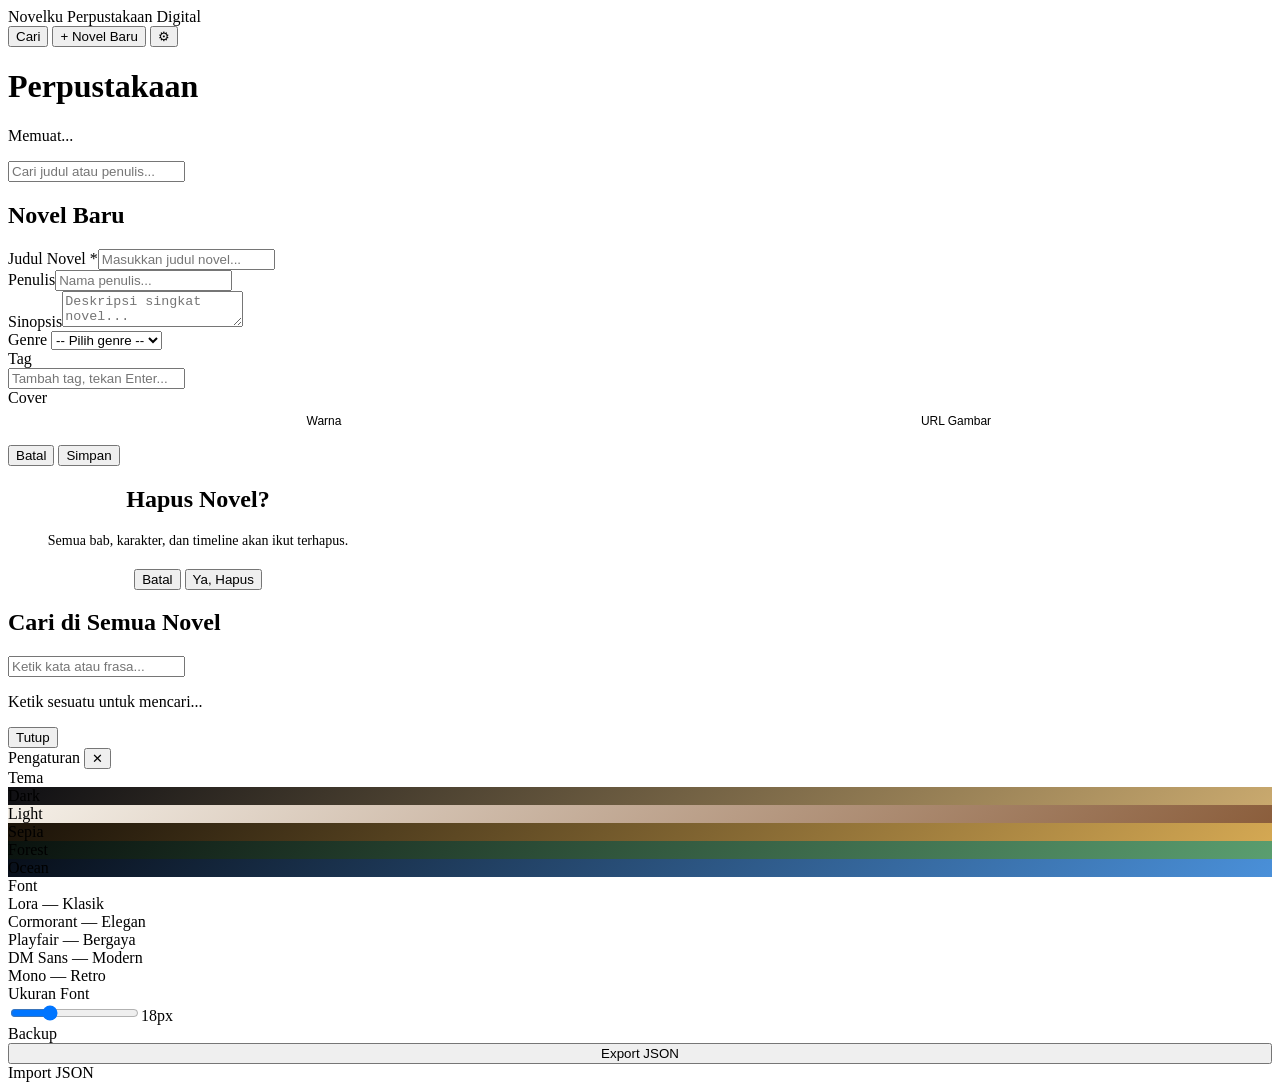
==== chapters.html @ 3c7bd4bf "Add files via upload" ====
<!DOCTYPE html>
<html lang="id">
<head>
  <meta charset="UTF-8"/>
  <meta name="viewport" content="width=device-width,initial-scale=1.0"/>
  <title>Bab — Novelku</title>
  <link rel="stylesheet" href="css/style.css"/>
</head>
<body>
<div class="app-shell">
  <nav class="nav">
    <div class="nav-brand">Novelku</div>
    <div class="nav-actions">
      <button class="btn btn-ghost" id="btn-search-novel">Cari</button>
      <button class="btn btn-primary" id="btn-add-chapter">+ Bab Baru</button>
      <button class="btn-icon" id="btn-settings">&#9881;</button>
    </div>
  </nav>
  <main class="main">
    <a href="index.html" class="back-link fade-in">&larr; Perpustakaan</a>
    <div class="novel-header fade-in" id="novel-header"></div>

    <!-- TABS -->
    <div class="tab-nav fade-in">
      <button class="tab-btn active" data-tab="chapters">Bab</button>
      <button class="tab-btn" data-tab="characters">Karakter</button>
      <button class="tab-btn" data-tab="timeline">Timeline</button>
    </div>

    <!-- TAB: Chapters -->
    <div class="tab-panel active" id="tab-chapters">
      <div style="display:flex;align-items:center;justify-content:space-between;margin-bottom:16px">
        <h2 class="section-title" style="margin-bottom:0">Daftar Bab</h2>
        <div style="display:flex;gap:8px;align-items:center">
          <select id="status-filter" style="padding:6px 10px;font-size:12px">
            <option value="">Semua Status</option>
            <option value="draft">Draft</option>
            <option value="revisi">Revisi</option>
            <option value="final">Final</option>
          </select>
        </div>
      </div>
      <div class="chapter-list" id="chapter-list"></div>
    </div>

    <!-- TAB: Characters -->
    <div class="tab-panel" id="tab-characters">
      <div style="display:flex;align-items:center;justify-content:space-between;margin-bottom:20px">
        <h2 class="section-title" style="margin-bottom:0">Papan Karakter</h2>
        <button class="btn btn-primary" id="btn-add-character">+ Karakter</button>
      </div>
      <div class="character-grid" id="character-grid"></div>
    </div>

    <!-- TAB: Timeline -->
    <div class="tab-panel" id="tab-timeline">
      <div style="display:flex;align-items:center;justify-content:space-between;margin-bottom:20px">
        <h2 class="section-title" style="margin-bottom:0">Timeline Cerita</h2>
        <button class="btn btn-primary" id="btn-add-event">+ Kejadian</button>
      </div>
      <div class="timeline-wrap" id="timeline-list"></div>
    </div>
  </main>
</div>

<!-- MODAL: Chapter -->
<div class="modal-overlay" id="modal-chapter">
  <div class="modal">
    <h2 class="modal-title" id="modal-chapter-title">Bab Baru</h2>
    <input type="hidden" id="chapter-id"/>
    <div class="form-group"><label>Judul Bab *</label><input type="text" id="chapter-title-input" placeholder="Judul bab..."/></div>
    <div class="form-group"><label>Nomor Urutan</label><input type="number" id="chapter-order" min="1"/></div>
    <div class="form-group">
      <label>Status</label>
      <select id="chapter-status">
        <option value="draft">Draft</option>
        <option value="revisi">Revisi</option>
        <option value="final">Final</option>
      </select>
    </div>
    <div class="modal-footer">
      <button class="btn btn-ghost" id="btn-cancel-chapter">Batal</button>
      <button class="btn btn-primary" id="btn-open-editor">Tulis Sekarang</button>
      <button class="btn btn-primary" id="btn-save-chapter-only">Simpan</button>
    </div>
  </div>
</div>

<!-- MODAL: Delete Chapter -->
<div class="modal-overlay" id="modal-delete-chapter">
  <div class="modal" style="max-width:380px;text-align:center">
    <h2 class="modal-title" style="justify-content:center">Hapus Bab?</h2>
    <p style="color:var(--muted);font-size:14px;margin-bottom:20px">Isi dan semua versi draft bab ini akan ikut terhapus.</p>
    <div class="modal-footer" style="justify-content:center">
      <button class="btn btn-ghost" id="btn-cancel-del-ch">Batal</button>
      <button class="btn btn-danger" id="btn-confirm-del-ch">Ya, Hapus</button>
    </div>
  </div>
</div>

<!-- MODAL: Character -->
<div class="modal-overlay" id="modal-character">
  <div class="modal">
    <h2 class="modal-title" id="modal-char-title">Karakter Baru</h2>
    <input type="hidden" id="char-id"/>
    <div class="form-group"><label>Nama *</label><input type="text" id="char-name" placeholder="Nama karakter..."/></div>
    <div class="form-group">
      <label>Peran</label>
      <select id="char-role">
        <option value="protagonis">Protagonis</option>
        <option value="antagonis">Antagonis</option>
        <option value="pendukung">Pendukung</option>
        <option value="figuran">Figuran</option>
      </select>
    </div>
    <div class="form-group"><label>Usia</label><input type="text" id="char-age" placeholder="mis. 17 tahun"/></div>
    <div class="form-group"><label>Deskripsi Fisik</label><textarea id="char-physical" placeholder="Penampilan, ciri khas..."></textarea></div>
    <div class="form-group"><label>Kepribadian</label><textarea id="char-personality" placeholder="Sifat, karakter..."></textarea></div>
    <div class="form-group"><label>Latar Belakang</label><textarea id="char-background" placeholder="Backstory, motivasi..."></textarea></div>
    <div class="form-group"><label>Catatan</label><textarea id="char-notes" placeholder="Catatan tambahan..."></textarea></div>
    <div class="form-group">
      <label>Warna Avatar</label>
      <div style="display:flex;gap:8px;flex-wrap:wrap" id="char-color-picker"></div>
      <input type="hidden" id="char-color" value="#1a0f2e"/>
    </div>
    <div class="modal-footer">
      <button class="btn btn-ghost" id="btn-cancel-char">Batal</button>
      <button class="btn btn-primary" id="btn-save-char">Simpan</button>
    </div>
  </div>
</div>

<!-- MODAL: Character Detail -->
<div class="modal-overlay" id="modal-char-detail">
  <div class="modal" style="max-width:500px">
    <div id="char-detail-content"></div>
    <div class="modal-footer">
      <button class="btn btn-ghost" id="btn-close-char-detail">Tutup</button>
      <button class="btn btn-primary" id="btn-edit-char-from-detail">Edit</button>
    </div>
  </div>
</div>

<!-- MODAL: Timeline Event -->
<div class="modal-overlay" id="modal-event">
  <div class="modal">
    <h2 class="modal-title" id="modal-event-title">Kejadian Baru</h2>
    <input type="hidden" id="event-id"/>
    <div class="form-group"><label>Judul Kejadian *</label><input type="text" id="event-title" placeholder="Apa yang terjadi?"/></div>
    <div class="form-group"><label>Waktu / Periode</label><input type="text" id="event-date" placeholder="mis. Hari ke-1, Musim Gugur Tahun 5..."/></div>
    <div class="form-group"><label>Deskripsi</label><textarea id="event-desc" placeholder="Detail kejadian..."></textarea></div>
    <div class="form-group"><label>Karakter yang Terlibat</label><input type="text" id="event-chars" placeholder="Nama karakter, pisah dengan koma..."/></div>
    <div class="form-group">
      <label>Tipe</label>
      <select id="event-type">
        <option value="plot">Plot Utama</option>
        <option value="karakter">Perkembangan Karakter</option>
        <option value="latar">Latar / Worldbuilding</option>
        <option value="konflik">Konflik</option>
        <option value="resolusi">Resolusi</option>
      </select>
    </div>
    <div class="modal-footer">
      <button class="btn btn-ghost" id="btn-cancel-event">Batal</button>
      <button class="btn btn-primary" id="btn-save-event">Simpan</button>
    </div>
  </div>
</div>

<!-- MODAL: Search in novel -->
<div class="modal-overlay search-modal" id="modal-search">
  <div class="modal" style="max-width:580px">
    <h2 class="modal-title" id="search-novel-title">Cari dalam Novel</h2>
    <div class="search-input-wrap"><input type="text" id="novel-search-input" placeholder="Ketik kata atau frasa..."/></div>
    <div id="novel-search-results"><p class="search-empty">Ketik sesuatu untuk mencari...</p></div>
    <div class="modal-footer"><button class="btn btn-ghost" id="btn-close-search">Tutup</button></div>
  </div>
</div>

<!-- SETTINGS -->
<div class="settings-panel" id="settings-panel">
  <div class="settings-title">Pengaturan <button class="btn-icon" id="btn-close-settings">&#10005;</button></div>
  <div class="setting-group"><span class="setting-label">Tema</span>
    <div class="theme-options">
      <div class="theme-swatch active" data-theme="dark"   style="background:linear-gradient(135deg,#0f0f13,#c9a96e)"><span>Dark</span></div>
      <div class="theme-swatch" data-theme="light"  style="background:linear-gradient(135deg,#f5f0e8,#8b5e3c)"><span>Light</span></div>
      <div class="theme-swatch" data-theme="sepia"  style="background:linear-gradient(135deg,#1a1208,#d4a853)"><span>Sepia</span></div>
      <div class="theme-swatch" data-theme="forest" style="background:linear-gradient(135deg,#0a120e,#5a9e6f)"><span>Forest</span></div>
      <div class="theme-swatch" data-theme="ocean"  style="background:linear-gradient(135deg,#080f1a,#4a90d9)"><span>Ocean</span></div>
    </div>
  </div>
  <div class="setting-group"><span class="setting-label">Font</span>
    <div class="font-options">
      <div class="font-opt active" data-font="serif">Lora — Klasik</div>
      <div class="font-opt" data-font="elegant">Cormorant — Elegan</div>
      <div class="font-opt" data-font="classic">Playfair — Bergaya</div>
      <div class="font-opt" data-font="sans">DM Sans — Modern</div>
      <div class="font-opt" data-font="mono">Mono — Retro</div>
    </div>
  </div>
  <div class="setting-group"><span class="setting-label">Ukuran Font</span>
    <div class="size-control"><input type="range" id="font-size-range" min="14" max="28" value="18"/><span class="size-val" id="font-size-val">18px</span></div>
  </div>
  <div class="setting-group"><span class="setting-label">Backup</span>
    <div class="backup-actions">
      <button class="btn btn-ghost" id="btn-export" style="width:100%;justify-content:center">Export JSON</button>
      <label class="btn btn-ghost" style="width:100%;justify-content:center;cursor:pointer">Import JSON<input type="file" id="btn-import" accept=".json" style="display:none"/></label>
    </div>
  </div>
</div>
<div class="toast-container" id="toast-container"></div>
<script src="js/app.js"></script>
<script>
const params=new URLSearchParams(location.search), NOVEL_ID=params.get('id');
if(!NOVEL_ID) location.href='index.html';
let novel=DB.getNovel(NOVEL_ID);
if(!novel) location.href='index.html';

const COVER_COLORS=['#1a0f2e','#0f1a1a','#1a0f0f','#0f1a0f','#1a150f','#0f0f1a','#1a1a0f','#0a1020','#1a0a10','#101a0a'];
const CHAR_COLORS=['#2a1a3e','#1a2a1a','#2a1a1a','#1a1a2a','#2a2210','#102a20','#201028','#281010'];
const EVENT_TYPE_COLOR={plot:'#c9a96e',karakter:'#4a90d9',latar:'#5a9e6f',konflik:'#e05555',resolusi:'#9b6fd4'};

let deleteChapterId=null, editChapterId=null, editCharId=null, deleteCharId=null, editEventId=null, deleteEventId=null, selectedCharColor='#2a1a3e', viewingCharId=null;

// --- Render ---
function render(){
  novel=DB.getNovel(NOVEL_ID);
  document.title=novel.title+' \u2014 Novelku';
  renderHeader(); renderChapters(); renderCharacters(); renderTimeline();
}

function buildCoverLg(n){
  const color=n.color||COVER_COLORS[parseInt(n.id,36)%COVER_COLORS.length];
  if(n.coverUrl){
    return '<div class="novel-cover-lg" style="background:'+color+';position:relative;overflow:hidden">'+
      '<img src="'+n.coverUrl+'" alt="Cover" style="position:absolute;inset:0;width:100%;height:100%;object-fit:cover;display:block" onerror="this.style.display=\'none\'"/>'+
      '</div>';
  }
  return '<div class="novel-cover-lg" style="background:'+color+'"><span class="cover-initial" style="font-size:48px">'+n.title.charAt(0).toUpperCase()+'</span></div>';
}

function renderHeader(){
  const chs=novel.chapters||[], words=totalWords(novel);
  document.getElementById('novel-header').innerHTML=
    buildCoverLg(novel)+
    '<div class="novel-info">'+
      '<h1 class="novel-title-lg">'+novel.title+'</h1>'+
      (novel.author?'<div style="color:var(--muted);font-size:14px">oleh '+novel.author+'</div>':'')+
      (novel.desc?'<p class="novel-desc">'+novel.desc+'</p>':'')+
      '<div class="stats-row">'+
        '<div class="stat"><div class="stat-val">'+chs.length+'</div><div class="stat-lbl">Bab</div></div>'+
        '<div class="stat"><div class="stat-val">'+words.toLocaleString('id-ID')+'</div><div class="stat-lbl">Kata</div></div>'+
        '<div class="stat"><div class="stat-val">'+Math.ceil(words/200)+'</div><div class="stat-lbl">Menit Baca</div></div>'+
        '<div class="stat"><div class="stat-val">'+(novel.characters||[]).length+'</div><div class="stat-lbl">Karakter</div></div>'+
      '</div>'+
      (novel.genre?'<div class="tags-row"><span class="genre-badge">'+novel.genre+'</span>'+(novel.tags||[]).map(t=>'<span class="genre-badge" style="background:rgba(255,255,255,0.05);color:var(--muted)">'+t+'</span>').join('')+'</div>':'')+
    '</div>';
}

function renderChapters(){
  const statusFilter=document.getElementById('status-filter').value;
  let chapters=[...(novel.chapters||[])].sort((a,b)=>(a.order||0)-(b.order||0));
  if(statusFilter) chapters=chapters.filter(c=>(c.status||'draft')===statusFilter);
  const el=document.getElementById('chapter-list');
  if(!chapters.length){el.innerHTML='<div class="empty-state" style="padding:48px 20px"><h3>Belum ada bab</h3><p style="margin-top:8px">'+(statusFilter?'Tidak ada bab dengan status ini.':'Mulai tulis bab pertamamu!')+'</p></div>';return;}
  el.innerHTML=chapters.map((ch,i)=>
    '<div class="chapter-item" data-id="'+ch.id+'">'+
      '<div class="chapter-num">'+(ch.order||i+1)+'</div>'+
      '<div class="chapter-info">'+
        '<div class="chapter-title-text">'+ch.title+'</div>'+
        '<div class="chapter-meta">'+statusBadge(ch.status||'draft')+'<span>'+wordCount(ch.content||'')+' kata</span>'+(ch.updatedAt?'<span>\u00b7 '+formatDate(ch.updatedAt)+'</span>':'')+(ch.drafts&&ch.drafts.length?'<span style="color:var(--accent)">\u00b7 '+ch.drafts.length+' versi</span>':'')+'</div>'+
      '</div>'+
      '<div class="chapter-actions">'+
        '<button class="btn-icon" onclick="event.stopPropagation();openEditChapter(\''+ch.id+'\')">Edit</button>'+
        '<button class="btn-icon btn-icon-danger" onclick="event.stopPropagation();openDelChapter(\''+ch.id+'\')">Hapus</button>'+
      '</div>'+
      '<button class="btn btn-ghost" style="font-size:12px;padding:6px 12px;flex-shrink:0" onclick="event.stopPropagation();location.href=\'reader.html?novelId='+NOVEL_ID+'&chapterId='+ch.id+'\'">Baca</button>'+
    '</div>'
  ).join('');
  document.querySelectorAll('.chapter-item').forEach(el=>{
    el.addEventListener('click',()=>location.href='editor.html?novelId='+NOVEL_ID+'&chapterId='+el.dataset.id);
  });
}

function renderCharacters(){
  const chars=novel.characters||[];
  const el=document.getElementById('character-grid');
  if(!chars.length){el.innerHTML='<div class="empty-state" style="padding:48px 20px;grid-column:1/-1"><h3>Belum ada karakter</h3><p style="margin-top:8px">Tambahkan karakter untuk melacak profil mereka.</p></div>';return;}
  el.innerHTML=chars.map(c=>{
    const color=c.color||CHAR_COLORS[0];
    const roleLabel={protagonis:'Protagonis',antagonis:'Antagonis',pendukung:'Pendukung',figuran:'Figuran'}[c.role]||c.role||'Karakter';
    return '<div class="character-card" onclick="viewCharacter(\''+c.id+'\')">'+
      '<div style="display:flex;align-items:center;gap:12px">'+
        '<div class="character-avatar" style="background:'+color+'">'+c.name.charAt(0).toUpperCase()+'</div>'+
        '<div><div class="character-name">'+c.name+'</div><div class="character-role">'+roleLabel+'</div></div>'+
      '</div>'+
      (c.personality?'<div class="character-desc">'+c.personality.slice(0,80)+(c.personality.length>80?'...':'')+'</div>':'')+
      '<div class="character-actions">'+
        '<button class="btn-icon" onclick="event.stopPropagation();openEditChar(\''+c.id+'\')">Edit</button>'+
        '<button class="btn-icon btn-icon-danger" onclick="event.stopPropagation();confirmDeleteChar(\''+c.id+'\')">Hapus</button>'+
      '</div>'+
    '</div>';
  }).join('');
}

function renderTimeline(){
  const events=[...(novel.events||[])];
  const el=document.getElementById('timeline-list');
  if(!events.length){el.innerHTML='<div class="empty-state" style="padding:48px 20px"><h3>Timeline kosong</h3><p style="margin-top:8px">Tambahkan kejadian untuk membangun kronologi cerita.</p></div>';return;}
  el.innerHTML=events.map(ev=>{
    const dot=EVENT_TYPE_COLOR[ev.type]||'var(--accent)';
    return '<div class="timeline-event">'+
      '<div class="timeline-event-body" style="border-left:3px solid '+dot+'">'+
        (ev.date?'<div class="timeline-event-date">'+ev.date+'</div>':'')+
        '<div class="timeline-event-title">'+ev.title+'</div>'+
        (ev.desc?'<div class="timeline-event-desc">'+ev.desc+'</div>':'')+
        (ev.chars?'<div style="margin-top:8px;font-size:12px;color:var(--muted)">Karakter: '+ev.chars+'</div>':'')+
        '<div class="timeline-event-actions">'+
          '<button class="btn btn-ghost" style="font-size:11px;padding:4px 10px" onclick="openEditEvent(\''+ev.id+'\')">Edit</button>'+
          '<button class="btn btn-danger" style="font-size:11px;padding:4px 10px" onclick="confirmDeleteEvent(\''+ev.id+'\')">Hapus</button>'+
        '</div>'+
      '</div>'+
    '</div>';
  }).join('');
}

// --- Tab switching ---
document.querySelectorAll('.tab-btn').forEach(btn=>{
  btn.onclick=()=>{
    document.querySelectorAll('.tab-btn').forEach(b=>b.classList.remove('active'));
    document.querySelectorAll('.tab-panel').forEach(p=>p.classList.remove('active'));
    btn.classList.add('active');
    document.getElementById('tab-'+btn.dataset.tab).classList.add('active');
  };
});

// --- Chapter CRUD ---
function openNewChapter(){editChapterId=null;document.getElementById('modal-chapter-title').textContent='Bab Baru';document.getElementById('chapter-id').value='';document.getElementById('chapter-title-input').value='';document.getElementById('chapter-order').value=(novel.chapters||[]).length+1;document.getElementById('chapter-status').value='draft';document.getElementById('modal-chapter').classList.add('open');setTimeout(()=>document.getElementById('chapter-title-input').focus(),100);}
function openEditChapter(id){const ch=(novel.chapters||[]).find(c=>c.id===id);if(!ch)return;editChapterId=id;document.getElementById('modal-chapter-title').textContent='Edit Bab';document.getElementById('chapter-id').value=ch.id;document.getElementById('chapter-title-input').value=ch.title;document.getElementById('chapter-order').value=ch.order||1;document.getElementById('chapter-status').value=ch.status||'draft';document.getElementById('modal-chapter').classList.add('open');}
function closeChapterModal(){document.getElementById('modal-chapter').classList.remove('open');}
function saveChapterMeta(andEditor){
  const title=document.getElementById('chapter-title-input').value.trim();
  if(!title){toast('Judul bab tidak boleh kosong','error');return;}
  const order=parseInt(document.getElementById('chapter-order').value)||1;
  const status=document.getElementById('chapter-status').value||'draft';
  const ex=editChapterId?(novel.chapters||[]).find(c=>c.id===editChapterId):null;
  const ch={id:editChapterId||genId(),title,order,status,content:ex?ex.content:'',drafts:ex?ex.drafts:[],createdAt:ex?ex.createdAt:Date.now(),updatedAt:Date.now()};
  DB.saveChapter(NOVEL_ID,ch); closeChapterModal();
  if(andEditor) location.href='editor.html?novelId='+NOVEL_ID+'&chapterId='+ch.id;
  else{render();toast(editChapterId?'Bab diperbarui!':'Bab dibuat!','success');}
}
function openDelChapter(id){deleteChapterId=id;document.getElementById('modal-delete-chapter').classList.add('open');}
function closeDelChapter(){deleteChapterId=null;document.getElementById('modal-delete-chapter').classList.remove('open');}
function confirmDelChapter(){if(!deleteChapterId)return;DB.deleteChapter(NOVEL_ID,deleteChapterId);closeDelChapter();render();toast('Bab dihapus','success');}

// --- Character CRUD ---
function openNewChar(){editCharId=null;selectedCharColor='#2a1a3e';document.getElementById('modal-char-title').textContent='Karakter Baru';['char-id','char-name','char-age','char-physical','char-personality','char-background','char-notes'].forEach(id=>document.getElementById(id).value='');document.getElementById('char-role').value='protagonis';renderCharColorPicker();document.getElementById('modal-character').classList.add('open');setTimeout(()=>document.getElementById('char-name').focus(),100);}
function openEditChar(id){const c=(novel.characters||[]).find(x=>x.id===id);if(!c)return;editCharId=id;selectedCharColor=c.color||'#2a1a3e';document.getElementById('modal-char-title').textContent='Edit Karakter';document.getElementById('char-id').value=c.id;document.getElementById('char-name').value=c.name||'';document.getElementById('char-age').value=c.age||'';document.getElementById('char-role').value=c.role||'protagonis';document.getElementById('char-physical').value=c.physical||'';document.getElementById('char-personality').value=c.personality||'';document.getElementById('char-background').value=c.background||'';document.getElementById('char-notes').value=c.notes||'';renderCharColorPicker();document.getElementById('modal-character').classList.add('open');}
function closeCharModal(){document.getElementById('modal-character').classList.remove('open');}
function saveChar(){
  const name=document.getElementById('char-name').value.trim();
  if(!name){toast('Nama tidak boleh kosong','error');return;}
  DB.saveCharacter(NOVEL_ID,{id:editCharId||genId(),name,age:document.getElementById('char-age').value.trim(),role:document.getElementById('char-role').value,physical:document.getElementById('char-physical').value.trim(),personality:document.getElementById('char-personality').value.trim(),background:document.getElementById('char-background').value.trim(),notes:document.getElementById('char-notes').value.trim(),color:selectedCharColor,createdAt:Date.now()});
  closeCharModal(); render(); toast(editCharId?'Karakter diperbarui!':'Karakter ditambahkan!','success');
}
function confirmDeleteChar(id){if(confirm('Hapus karakter ini?')){DB.deleteCharacter(NOVEL_ID,id);render();toast('Karakter dihapus','success');}}
function renderCharColorPicker(){const el=document.getElementById('char-color-picker');el.innerHTML=CHAR_COLORS.map(c=>'<button onclick="selectCharColor(\''+c+'\')" style="width:28px;height:28px;border-radius:50%;background:'+c+';cursor:pointer;border:3px solid '+(selectedCharColor===c?'var(--accent)':'transparent')+';transition:border 0.15s"></button>').join('');document.getElementById('char-color').value=selectedCharColor;}
function selectCharColor(c){selectedCharColor=c;renderCharColorPicker();}
function viewCharacter(id){
  const c=(novel.characters||[]).find(x=>x.id===id);if(!c)return;viewingCharId=id;
  const roleLabel={protagonis:'Protagonis',antagonis:'Antagonis',pendukung:'Pendukung',figuran:'Figuran'}[c.role]||c.role;
  document.getElementById('char-detail-content').innerHTML=
    '<div style="display:flex;align-items:center;gap:16px;margin-bottom:20px">'+
      '<div class="character-avatar" style="background:'+(c.color||'#2a1a3e')+';width:64px;height:64px;font-size:28px">'+c.name.charAt(0).toUpperCase()+'</div>'+
      '<div><div class="novel-title-lg" style="font-size:26px">'+c.name+'</div><div class="character-role">'+roleLabel+(c.age?' &middot; '+c.age:'')+'</div></div>'+
    '</div>'+
    (c.physical?'<div style="margin-bottom:14px"><div class="setting-label" style="margin-bottom:4px">Deskripsi Fisik</div><div style="font-size:14px;color:var(--text);line-height:1.6">'+c.physical+'</div></div>':'')+
    (c.personality?'<div style="margin-bottom:14px"><div class="setting-label" style="margin-bottom:4px">Kepribadian</div><div style="font-size:14px;color:var(--text);line-height:1.6">'+c.personality+'</div></div>':'')+
    (c.background?'<div style="margin-bottom:14px"><div class="setting-label" style="margin-bottom:4px">Latar Belakang</div><div style="font-size:14px;color:var(--text);line-height:1.6">'+c.background+'</div></div>':'')+
    (c.notes?'<div style="margin-bottom:14px"><div class="setting-label" style="margin-bottom:4px">Catatan</div><div style="font-size:14px;color:var(--muted);line-height:1.6">'+c.notes+'</div></div>':'');
  document.getElementById('modal-char-detail').classList.add('open');
}

// --- Event CRUD ---
function openNewEvent(){editEventId=null;document.getElementById('modal-event-title').textContent='Kejadian Baru';['event-id','event-title','event-date','event-desc','event-chars'].forEach(id=>document.getElementById(id).value='');document.getElementById('event-type').value='plot';document.getElementById('modal-event').classList.add('open');setTimeout(()=>document.getElementById('event-title').focus(),100);}
function openEditEvent(id){const ev=(novel.events||[]).find(e=>e.id===id);if(!ev)return;editEventId=id;document.getElementById('modal-event-title').textContent='Edit Kejadian';document.getElementById('event-id').value=ev.id;document.getElementById('event-title').value=ev.title||'';document.getElementById('event-date').value=ev.date||'';document.getElementById('event-desc').value=ev.desc||'';document.getElementById('event-chars').value=ev.chars||'';document.getElementById('event-type').value=ev.type||'plot';document.getElementById('modal-event').classList.add('open');}
function closeEventModal(){document.getElementById('modal-event').classList.remove('open');}
function saveEvent(){
  const title=document.getElementById('event-title').value.trim();
  if(!title){toast('Judul kejadian tidak boleh kosong','error');return;}
  DB.saveEvent(NOVEL_ID,{id:editEventId||genId(),title,date:document.getElementById('event-date').value.trim(),desc:document.getElementById('event-desc').value.trim(),chars:document.getElementById('event-chars').value.trim(),type:document.getElementById('event-type').value,createdAt:Date.now()});
  closeEventModal(); render(); toast(editEventId?'Kejadian diperbarui!':'Kejadian ditambahkan!','success');
}
function confirmDeleteEvent(id){if(confirm('Hapus kejadian ini?')){DB.deleteEvent(NOVEL_ID,id);render();toast('Kejadian dihapus','success');}}

// --- Search in novel ---
function openSearch(){document.getElementById('modal-search').classList.add('open');document.getElementById('search-novel-title').textContent='Cari dalam '+novel.title;setTimeout(()=>document.getElementById('novel-search-input').focus(),100);}
document.getElementById('novel-search-input').oninput=function(){
  const q=this.value.trim(), container=document.getElementById('novel-search-results');
  if(!q){container.innerHTML='<p class="search-empty">Ketik sesuatu untuk mencari...</p>';return;}
  const results=searchInNovel(novel,q);
  if(!results.length){container.innerHTML='<p class="search-empty">Tidak ada hasil untuk "'+q+'"</p>';return;}
  container.innerHTML=results.slice(0,20).map(r=>{
    const preview=r.preview.replace(new RegExp(q.replace(/[.*+?^${}()|[\]\\]/g,'\\$&'),'gi'),m=>'<mark>'+m+'</mark>');
    return '<div class="search-result-item" onclick="document.getElementById(\'modal-search\').classList.remove(\'open\');location.href=\'editor.html?novelId='+NOVEL_ID+'&chapterId='+r.chapterId+'\'">'+
      '<div class="search-result-chapter">'+r.chapterTitle+'</div>'+
      '<div class="search-result-preview">'+preview+'</div></div>';
  }).join('');
};

// --- Events ---
document.getElementById('btn-add-chapter').onclick=openNewChapter;
document.getElementById('btn-cancel-chapter').onclick=closeChapterModal;
document.getElementById('btn-save-chapter-only').onclick=()=>saveChapterMeta(false);
document.getElementById('btn-open-editor').onclick=()=>saveChapterMeta(true);
document.getElementById('btn-cancel-del-ch').onclick=closeDelChapter;
document.getElementById('btn-confirm-del-ch').onclick=confirmDelChapter;
document.getElementById('btn-add-character').onclick=openNewChar;
document.getElementById('btn-cancel-char').onclick=closeCharModal;
document.getElementById('btn-save-char').onclick=saveChar;
document.getElementById('btn-close-char-detail').onclick=()=>document.getElementById('modal-char-detail').classList.remove('open');
document.getElementById('btn-edit-char-from-detail').onclick=()=>{document.getElementById('modal-char-detail').classList.remove('open');openEditChar(viewingCharId);};
document.getElementById('btn-add-event').onclick=openNewEvent;
document.getElementById('btn-cancel-event').onclick=closeEventModal;
document.getElementById('btn-save-event').onclick=saveEvent;
document.getElementById('btn-search-novel').onclick=openSearch;
document.getElementById('btn-close-search').onclick=()=>document.getElementById('modal-search').classList.remove('open');
document.getElementById('status-filter').onchange=renderChapters;
document.getElementById('modal-chapter').addEventListener('click',e=>{if(e.target===e.currentTarget)closeChapterModal();});
document.getElementById('modal-delete-chapter').addEventListener('click',e=>{if(e.target===e.currentTarget)closeDelChapter();});
document.getElementById('modal-character').addEventListener('click',e=>{if(e.target===e.currentTarget)closeCharModal();});
document.getElementById('modal-char-detail').addEventListener('click',e=>{if(e.target===e.currentTarget)document.getElementById('modal-char-detail').classList.remove('open');});
document.getElementById('modal-event').addEventListener('click',e=>{if(e.target===e.currentTarget)closeEventModal();});
document.getElementById('modal-search').addEventListener('click',e=>{if(e.target===e.currentTarget)document.getElementById('modal-search').classList.remove('open');});
document.getElementById('btn-settings').onclick=()=>document.getElementById('settings-panel').classList.add('open');
document.addEventListener('keydown',e=>{
  if(e.key==='Escape'){closeChapterModal();closeDelChapter();closeCharModal();closeEventModal();document.getElementById('modal-search').classList.remove('open');document.getElementById('modal-char-detail').classList.remove('open');document.getElementById('settings-panel').classList.remove('open');}
  if((e.ctrlKey||e.metaKey)&&e.key==='f'){e.preventDefault();openSearch();}
});
wireSettingsPanel('settings-panel','btn-close-settings');
render();
</script>
</body>
</html>
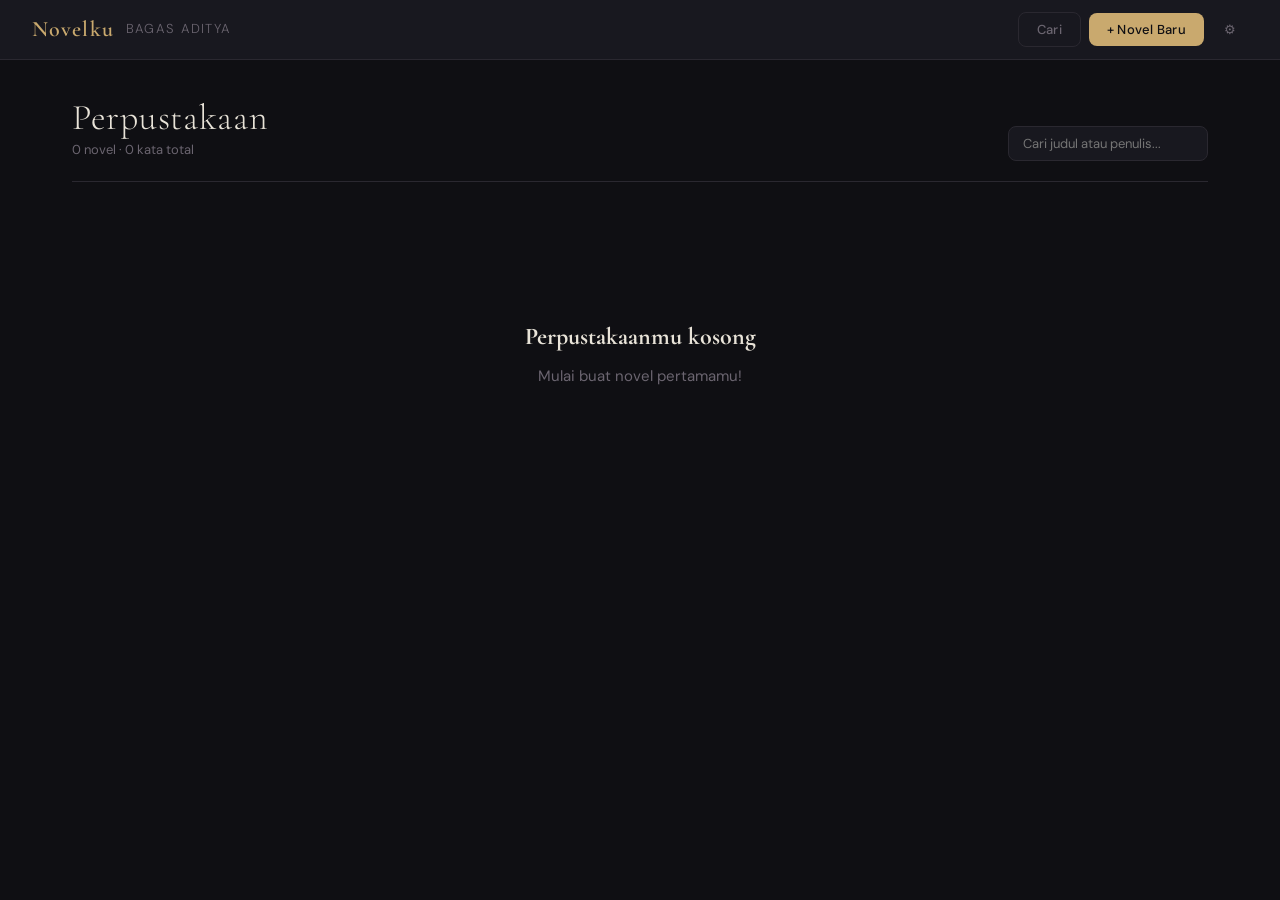
==== commit 16e54334: "Update stylesheet and script paths in chapters.html" ====
--- a/chapters.html
+++ b/chapters.html
@@ -4,7 +4,7 @@
   <meta charset="UTF-8"/>
   <meta name="viewport" content="width=device-width,initial-scale=1.0"/>
   <title>Bab — Novelku</title>
-  <link rel="stylesheet" href="css/style.css"/>
+  <link rel="stylesheet" href="style.css"/>
 </head>
 <body>
 <div class="app-shell">
@@ -209,7 +209,7 @@
   </div>
 </div>
 <div class="toast-container" id="toast-container"></div>
-<script src="js/app.js"></script>
+<script src="app.js"></script>
 <script>
 const params=new URLSearchParams(location.search), NOVEL_ID=params.get('id');
 if(!NOVEL_ID) location.href='index.html';
@@ -441,4 +441,4 @@
 render();
 </script>
 </body>
-</html>+</html>
--- a/style.css
+++ b/style.css
@@ -0,0 +1,252 @@
+@import url('https://fonts.googleapis.com/css2?family=Cormorant+Garamond:ital,wght@0,300;0,400;0,600;1,300;1,400&family=Lora:ital,wght@0,400;0,600;1,400&family=DM+Sans:wght@300;400;500&family=Playfair+Display:ital,wght@0,400;0,700;1,400&family=JetBrains+Mono:wght@300;400&display=swap');
+
+:root {
+  --bg: #0f0f13; --surface: #18181f; --text: #e8e3d8;
+  --accent: #c9a96e; --muted: #6b6570; --border: #2a2830;
+  --font-body: "Lora","Georgia",serif; --font-ui: "DM Sans",sans-serif;
+  --font-size: 18px; --radius: 8px; --transition: 0.2s ease;
+}
+
+*,*::before,*::after { box-sizing:border-box; margin:0; padding:0; }
+html { scroll-behavior:smooth; }
+body { background:var(--bg); color:var(--text); font-family:var(--font-ui); font-size:15px; line-height:1.6; min-height:100vh; transition:background var(--transition),color var(--transition); }
+a { color:var(--accent); text-decoration:none; }
+a:hover { opacity:0.8; }
+button { cursor:pointer; border:none; background:none; font-family:inherit; }
+input,textarea,select { font-family:inherit; font-size:inherit; background:var(--surface); color:var(--text); border:1px solid var(--border); border-radius:var(--radius); outline:none; transition:border-color var(--transition); }
+input:focus,textarea:focus,select:focus { border-color:var(--accent); }
+
+/* LAYOUT */
+.app-shell { display:grid; grid-template-rows:auto 1fr; min-height:100vh; }
+.nav { display:flex; align-items:center; justify-content:space-between; padding:0 32px; height:60px; background:var(--surface); border-bottom:1px solid var(--border); position:sticky; top:0; z-index:100; }
+.nav-brand { font-family:'Cormorant Garamond',serif; font-size:22px; font-weight:600; letter-spacing:0.05em; color:var(--accent); display:flex; align-items:center; gap:8px; }
+.nav-brand span { font-size:13px; color:var(--muted); font-family:var(--font-ui); font-weight:300; letter-spacing:0.1em; text-transform:uppercase; margin-left:4px; }
+.nav-actions { display:flex; gap:8px; align-items:center; }
+.main { padding:40px 32px; max-width:1200px; margin:0 auto; width:100%; }
+
+/* BUTTONS */
+.btn { display:inline-flex; align-items:center; gap:6px; padding:8px 18px; border-radius:var(--radius); font-size:13px; font-weight:500; letter-spacing:0.02em; transition:all var(--transition); font-family:var(--font-ui); }
+.btn-primary { background:var(--accent); color:var(--bg); }
+.btn-primary:hover { opacity:0.88; transform:translateY(-1px); }
+.btn-ghost { background:transparent; color:var(--muted); border:1px solid var(--border); }
+.btn-ghost:hover { color:var(--text); border-color:var(--muted); }
+.btn-danger { background:transparent; color:#e05555; border:1px solid #3a2020; }
+.btn-danger:hover { background:#3a2020; }
+.btn-icon { width:36px; height:36px; padding:0; display:inline-flex; align-items:center; justify-content:center; border-radius:var(--radius); font-size:13px; color:var(--muted); background:transparent; border:1px solid transparent; font-weight:500; }
+.btn-icon:hover { background:var(--surface); color:var(--text); border-color:var(--border); }
+.btn-icon-danger { color:#e05555; }
+.btn-icon-danger:hover { background:#3a2020; color:#e05555; border-color:#3a2020; }
+
+/* CARDS */
+.card { background:var(--surface); border:1px solid var(--border); border-radius:12px; overflow:hidden; transition:all 0.25s ease; }
+.card:hover { border-color:var(--accent); transform:translateY(-3px); box-shadow:0 12px 40px rgba(0,0,0,0.3); }
+
+/* PAGE HEADER */
+.page-header { display:flex; align-items:flex-end; justify-content:space-between; margin-bottom:32px; padding-bottom:20px; border-bottom:1px solid var(--border); }
+.page-title { font-family:'Cormorant Garamond',serif; font-size:36px; font-weight:300; letter-spacing:0.02em; line-height:1; }
+.page-subtitle { color:var(--muted); font-size:13px; margin-top:4px; }
+
+/* NOVEL GRID */
+.filter-bar { display:flex; gap:10px; margin-bottom:28px; flex-wrap:wrap; }
+.filter-bar input { padding:8px 14px; flex:1; min-width:200px; font-size:13px; }
+.genre-filter { display:flex; gap:6px; flex-wrap:wrap; margin-bottom:24px; }
+.genre-pill { padding:4px 12px; border-radius:20px; font-size:12px; border:1px solid var(--border); color:var(--muted); background:transparent; cursor:pointer; transition:all var(--transition); font-family:var(--font-ui); }
+.genre-pill:hover,.genre-pill.active { background:var(--accent); color:var(--bg); border-color:var(--accent); }
+.novel-grid { display:grid; grid-template-columns:repeat(auto-fill,minmax(220px,1fr)); gap:20px; }
+.novel-card { cursor:pointer; position:relative; display:flex; flex-direction:column; }
+.novel-cover { aspect-ratio:2/3; display:flex; align-items:center; justify-content:center; position:relative; overflow:hidden; }
+.novel-cover img { position:absolute; inset:0; width:100%; height:100%; object-fit:cover; display:block; }
+.novel-cover::after { content:''; position:absolute; inset:0; background:linear-gradient(to top,rgba(0,0,0,0.65) 0%,transparent 60%); }
+.cover-initial { position:relative; z-index:1; font-family:'Cormorant Garamond',serif; font-size:64px; font-weight:300; color:rgba(255,255,255,0.35); line-height:1; user-select:none; }
+.novel-card-body { padding:14px 16px 16px; flex:1; display:flex; flex-direction:column; gap:6px; }
+.novel-card-title { font-family:'Cormorant Garamond',serif; font-size:18px; font-weight:600; line-height:1.3; }
+.novel-card-author { font-size:12px; color:var(--muted); }
+.novel-card-meta { display:flex; align-items:center; gap:8px; font-size:11px; color:var(--muted); margin-top:auto; padding-top:8px; border-top:1px solid var(--border); flex-wrap:wrap; }
+.genre-badge { padding:2px 8px; border-radius:10px; background:rgba(201,169,110,0.15); color:var(--accent); font-size:10px; font-weight:500; letter-spacing:0.05em; text-transform:uppercase; }
+.novel-card-actions { display:flex; gap:4px; position:absolute; top:10px; right:10px; opacity:0; transition:opacity var(--transition); z-index:10; }
+.novel-card:hover .novel-card-actions { opacity:1; }
+.empty-state { text-align:center; padding:80px 20px; color:var(--muted); }
+.empty-state h3 { font-family:'Cormorant Garamond',serif; font-size:24px; color:var(--text); margin-bottom:8px; }
+
+/* MODAL */
+.modal-overlay { position:fixed; inset:0; background:rgba(0,0,0,0.7); backdrop-filter:blur(4px); z-index:200; display:flex; align-items:center; justify-content:center; opacity:0; pointer-events:none; transition:opacity 0.2s ease; }
+.modal-overlay.open { opacity:1; pointer-events:all; }
+.modal { background:var(--surface); border:1px solid var(--border); border-radius:16px; padding:28px; width:90%; max-width:540px; transform:translateY(20px); transition:transform 0.2s ease; max-height:90vh; overflow-y:auto; }
+.modal-overlay.open .modal { transform:translateY(0); }
+.modal-title { font-family:'Cormorant Garamond',serif; font-size:22px; font-weight:600; margin-bottom:20px; }
+.form-group { margin-bottom:16px; }
+.form-group label { display:block; font-size:12px; color:var(--muted); margin-bottom:6px; text-transform:uppercase; letter-spacing:0.08em; }
+.form-group input,.form-group textarea,.form-group select { width:100%; padding:10px 12px; }
+.form-group textarea { resize:vertical; min-height:80px; }
+.tag-input-wrap { display:flex; flex-wrap:wrap; gap:6px; padding:8px; border:1px solid var(--border); border-radius:var(--radius); min-height:42px; }
+.tag-input-wrap input { border:none; flex:1; min-width:100px; padding:2px 4px; background:transparent; font-size:13px; }
+.tag-item { display:flex; align-items:center; gap:4px; padding:2px 8px; background:rgba(201,169,110,0.15); color:var(--accent); border-radius:10px; font-size:12px; }
+.tag-item button { color:var(--accent); font-size:14px; line-height:1; }
+.modal-footer { display:flex; gap:8px; justify-content:flex-end; margin-top:24px; }
+
+/* NOVEL DETAIL */
+.back-link { display:inline-flex; align-items:center; gap:6px; color:var(--muted); font-size:13px; margin-bottom:24px; transition:color var(--transition); }
+.back-link:hover { color:var(--accent); }
+.novel-header { display:grid; grid-template-columns:auto 1fr; gap:32px; margin-bottom:32px; padding-bottom:32px; border-bottom:1px solid var(--border); }
+.novel-cover-lg { width:140px; aspect-ratio:2/3; border-radius:10px; display:flex; align-items:center; justify-content:center; flex-shrink:0; overflow:hidden; }
+.novel-info { display:flex; flex-direction:column; gap:8px; }
+.novel-title-lg { font-family:'Cormorant Garamond',serif; font-size:40px; font-weight:300; line-height:1.1; }
+.novel-desc { color:var(--muted); font-size:14px; line-height:1.7; max-width:600px; }
+.stats-row { display:flex; gap:24px; margin-top:8px; flex-wrap:wrap; }
+.stat { display:flex; flex-direction:column; gap:2px; }
+.stat-val { font-size:20px; font-weight:600; color:var(--accent); font-family:'Cormorant Garamond',serif; }
+.stat-lbl { font-size:11px; color:var(--muted); text-transform:uppercase; letter-spacing:0.08em; }
+.tags-row { display:flex; gap:6px; flex-wrap:wrap; margin-top:4px; }
+.section-title { font-family:'Cormorant Garamond',serif; font-size:22px; font-weight:600; margin-bottom:16px; }
+
+/* TAB NAV */
+.tab-nav { display:flex; gap:0; margin-bottom:28px; border-bottom:1px solid var(--border); }
+.tab-btn { padding:10px 20px; font-size:13px; color:var(--muted); background:transparent; border:none; border-bottom:2px solid transparent; cursor:pointer; transition:all var(--transition); font-family:var(--font-ui); margin-bottom:-1px; }
+.tab-btn:hover { color:var(--text); }
+.tab-btn.active { color:var(--accent); border-bottom-color:var(--accent); }
+.tab-panel { display:none; }
+.tab-panel.active { display:block; }
+
+/* CHAPTER LIST */
+.chapter-list { display:flex; flex-direction:column; gap:8px; }
+.chapter-item { display:flex; align-items:center; gap:16px; padding:14px 18px; background:var(--surface); border:1px solid var(--border); border-radius:var(--radius); transition:all var(--transition); cursor:pointer; }
+.chapter-item:hover { border-color:var(--accent); }
+.chapter-num { width:28px; height:28px; border-radius:50%; background:rgba(201,169,110,0.12); color:var(--accent); font-size:12px; font-weight:600; display:flex; align-items:center; justify-content:center; flex-shrink:0; }
+.chapter-info { flex:1; min-width:0; }
+.chapter-title-text { font-size:15px; font-weight:500; white-space:nowrap; overflow:hidden; text-overflow:ellipsis; }
+.chapter-meta { font-size:12px; color:var(--muted); margin-top:2px; display:flex; align-items:center; gap:8px; flex-wrap:wrap; }
+.chapter-actions { display:flex; gap:4px; opacity:0; transition:opacity var(--transition); flex-shrink:0; }
+.chapter-item:hover .chapter-actions { opacity:1; }
+
+/* SEARCH */
+.search-modal .modal { max-width:620px; }
+.search-input-wrap { position:relative; margin-bottom:16px; }
+.search-input-wrap input { width:100%; padding:12px 16px; font-size:15px; }
+.search-results { display:flex; flex-direction:column; gap:6px; max-height:360px; overflow-y:auto; }
+.search-result-item { padding:12px 14px; border:1px solid var(--border); border-radius:var(--radius); cursor:pointer; transition:all var(--transition); }
+.search-result-item:hover { border-color:var(--accent); background:rgba(201,169,110,0.05); }
+.search-result-chapter { font-size:11px; color:var(--accent); text-transform:uppercase; letter-spacing:0.06em; margin-bottom:4px; }
+.search-result-preview { font-size:13px; color:var(--muted); line-height:1.5; }
+.search-result-preview mark { background:rgba(201,169,110,0.25); color:var(--text); border-radius:2px; padding:0 2px; }
+.search-empty { text-align:center; padding:32px; color:var(--muted); font-size:14px; }
+
+/* CHARACTER BOARD */
+.character-grid { display:grid; grid-template-columns:repeat(auto-fill,minmax(200px,1fr)); gap:16px; }
+.character-card { background:var(--surface); border:1px solid var(--border); border-radius:10px; padding:18px; display:flex; flex-direction:column; gap:8px; transition:all var(--transition); position:relative; }
+.character-card:hover { border-color:var(--accent); }
+.character-avatar { width:52px; height:52px; border-radius:50%; display:flex; align-items:center; justify-content:center; font-family:'Cormorant Garamond',serif; font-size:24px; font-weight:600; color:rgba(255,255,255,0.5); flex-shrink:0; }
+.character-name { font-family:'Cormorant Garamond',serif; font-size:18px; font-weight:600; }
+.character-role { font-size:11px; color:var(--accent); text-transform:uppercase; letter-spacing:0.08em; }
+.character-desc { font-size:13px; color:var(--muted); line-height:1.5; }
+.character-actions { position:absolute; top:10px; right:10px; display:flex; gap:4px; opacity:0; transition:opacity var(--transition); }
+.character-card:hover .character-actions { opacity:1; }
+
+/* TIMELINE */
+.timeline-wrap { position:relative; padding-left:32px; }
+.timeline-wrap::before { content:''; position:absolute; left:8px; top:0; bottom:0; width:2px; background:var(--border); }
+.timeline-event { position:relative; margin-bottom:24px; }
+.timeline-event::before { content:''; position:absolute; left:-28px; top:6px; width:12px; height:12px; border-radius:50%; background:var(--accent); border:2px solid var(--bg); }
+.timeline-event-body { background:var(--surface); border:1px solid var(--border); border-radius:var(--radius); padding:14px 16px; transition:border-color var(--transition); }
+.timeline-event-body:hover { border-color:var(--accent); }
+.timeline-event-title { font-size:15px; font-weight:500; margin-bottom:4px; }
+.timeline-event-date { font-size:11px; color:var(--accent); letter-spacing:0.05em; margin-bottom:6px; }
+.timeline-event-desc { font-size:13px; color:var(--muted); line-height:1.5; }
+.timeline-event-actions { display:flex; gap:4px; margin-top:10px; justify-content:flex-end; opacity:0; transition:opacity var(--transition); }
+.timeline-event-body:hover .timeline-event-actions { opacity:1; }
+
+/* DRAFT VERSIONS */
+.draft-list { display:flex; flex-direction:column; gap:8px; }
+.draft-item { display:flex; align-items:center; gap:12px; padding:12px 14px; background:var(--surface); border:1px solid var(--border); border-radius:var(--radius); }
+.draft-info { flex:1; }
+.draft-label { font-size:14px; font-weight:500; }
+.draft-meta { font-size:12px; color:var(--muted); margin-top:2px; }
+.draft-actions { display:flex; gap:6px; }
+
+/* DIFF VIEW */
+.diff-view { font-family:var(--font-body); font-size:14px; line-height:1.8; white-space:pre-wrap; padding:16px; background:var(--bg); border-radius:var(--radius); border:1px solid var(--border); max-height:400px; overflow-y:auto; }
+
+/* SETTINGS PANEL */
+.settings-panel { position:fixed; top:0; right:-340px; width:320px; height:100vh; background:var(--surface); border-left:1px solid var(--border); z-index:300; padding:24px; transition:right 0.3s ease; overflow-y:auto; }
+.settings-panel.open { right:0; }
+.settings-title { font-family:'Cormorant Garamond',serif; font-size:20px; font-weight:600; margin-bottom:24px; display:flex; justify-content:space-between; align-items:center; }
+.setting-group { margin-bottom:24px; }
+.setting-label { font-size:11px; color:var(--muted); text-transform:uppercase; letter-spacing:0.08em; margin-bottom:10px; display:block; }
+.theme-options { display:grid; grid-template-columns:repeat(5,1fr); gap:6px; }
+.theme-swatch { aspect-ratio:1; border-radius:6px; cursor:pointer; border:2px solid transparent; transition:all var(--transition); position:relative; overflow:hidden; }
+.theme-swatch.active { border-color:var(--accent); }
+.theme-swatch span { position:absolute; bottom:3px; left:0; right:0; text-align:center; font-size:8px; color:rgba(255,255,255,0.7); }
+.font-options { display:flex; flex-direction:column; gap:6px; }
+.font-opt { padding:10px 14px; border:1px solid var(--border); border-radius:var(--radius); cursor:pointer; transition:all var(--transition); font-size:14px; }
+.font-opt:hover,.font-opt.active { border-color:var(--accent); background:rgba(201,169,110,0.08); }
+.font-opt[data-font="serif"]   { font-family:'Lora',serif; }
+.font-opt[data-font="sans"]    { font-family:'DM Sans',sans-serif; }
+.font-opt[data-font="mono"]    { font-family:'JetBrains Mono',monospace; }
+.font-opt[data-font="elegant"] { font-family:'Cormorant Garamond',serif; }
+.font-opt[data-font="classic"] { font-family:'Playfair Display',serif; }
+.size-control { display:flex; align-items:center; gap:12px; }
+.size-control input[type=range] { flex:1; accent-color:var(--accent); }
+.size-val { font-size:13px; color:var(--accent); min-width:32px; text-align:right; }
+.backup-actions { display:flex; flex-direction:column; gap:8px; }
+
+/* READER */
+.reader-nav { display:flex; align-items:center; justify-content:space-between; padding:0 32px; height:56px; background:var(--surface); border-bottom:1px solid var(--border); position:fixed; top:0; left:0; right:0; z-index:100; transition:opacity 0.4s,transform 0.4s; }
+.reader-nav.hidden { opacity:0; transform:translateY(-100%); pointer-events:none; }
+.reader-body { max-width:680px; margin:80px auto 120px; padding:0 24px; }
+.reader-chapter-title { font-family:'Cormorant Garamond',serif; font-size:32px; font-weight:300; margin-bottom:8px; line-height:1.2; }
+.reader-novel-name { font-size:13px; color:var(--muted); margin-bottom:40px; }
+.reader-content { font-family:var(--font-body); font-size:var(--font-size); line-height:1.9; color:var(--text); }
+.reader-content p { margin-bottom:1.4em; text-indent:1.5em; }
+.reader-content p:first-child { text-indent:0; }
+.reader-content p:first-of-type::first-letter { font-family:'Cormorant Garamond',serif; font-size:3.5em; font-weight:600; float:left; line-height:0.75; margin:0.05em 0.08em 0 0; color:var(--accent); }
+.reader-nav-footer { position:fixed; bottom:0; left:0; right:0; padding:16px 32px; background:linear-gradient(to top,var(--bg) 60%,transparent); display:flex; align-items:center; justify-content:space-between; gap:12px; }
+.progress-bar { position:fixed; top:56px; left:0; height:2px; background:var(--accent); transition:width 0.1s linear; z-index:99; }
+
+/* EDITOR */
+.editor-wrap { display:grid; grid-template-rows:auto 1fr; height:100vh; overflow:hidden; }
+.editor-topbar { display:flex; align-items:center; gap:12px; padding:0 24px; height:54px; background:var(--surface); border-bottom:1px solid var(--border); flex-shrink:0; }
+.editor-title-input { flex:1; border:none; background:transparent; font-family:'Cormorant Garamond',serif; font-size:20px; color:var(--text); outline:none; padding:0; }
+.editor-status { font-size:12px; color:var(--muted); white-space:nowrap; display:flex; align-items:center; }
+.editor-area { display:flex; flex-direction:column; overflow:hidden; }
+.editor-textarea { flex:1; resize:none; border:none; border-radius:0; background:var(--bg); color:var(--text); font-family:var(--font-body); font-size:var(--font-size); line-height:1.9; padding:48px; max-width:740px; width:100%; margin:0 auto; outline:none; overflow-y:auto; caret-color:var(--accent); }
+.editor-footer { display:flex; align-items:center; justify-content:space-between; padding:10px 24px; background:var(--surface); border-top:1px solid var(--border); font-size:12px; color:var(--muted); flex-shrink:0; }
+.editor-toolbar { display:flex; gap:4px; align-items:center; padding:0 8px; border-right:1px solid var(--border); margin-right:8px; }
+.toolbar-btn { width:30px; height:30px; border-radius:4px; display:inline-flex; align-items:center; justify-content:center; font-size:13px; color:var(--muted); cursor:pointer; background:transparent; border:none; transition:all 0.15s; }
+.toolbar-btn:hover { background:var(--border); color:var(--text); }
+.save-dot { width:8px; height:8px; border-radius:50%; background:var(--muted); display:inline-block; margin-right:4px; transition:background 0.3s; }
+.save-dot.saved { background:#5a9e6f; }
+.save-dot.unsaved { background:#d4a853; }
+.goal-bar { height:2px; background:var(--border); position:fixed; top:54px; left:0; right:0; }
+.goal-progress { height:100%; background:var(--accent); transition:width 0.3s; }
+.focus-toggle { position:fixed; bottom:60px; right:20px; z-index:50; opacity:0.4; transition:opacity 0.2s; }
+.focus-toggle:hover { opacity:1; }
+.focus-mode .editor-topbar,.focus-mode .editor-footer { opacity:0; pointer-events:none; }
+.editor-topbar,.editor-footer { transition:opacity 0.3s; }
+
+/* TOAST */
+.toast-container { position:fixed; bottom:24px; left:50%; transform:translateX(-50%); z-index:9999; display:flex; flex-direction:column; gap:8px; align-items:center; pointer-events:none; }
+.toast { padding:10px 20px; border-radius:20px; background:var(--surface); border:1px solid var(--border); font-size:13px; color:var(--text); animation:toastIn 0.25s ease; box-shadow:0 8px 24px rgba(0,0,0,0.3); }
+.toast.success { border-color:#5a9e6f; color:#5a9e6f; }
+.toast.error   { border-color:#e05555; color:#e05555; }
+@keyframes toastIn { from{opacity:0;transform:translateY(10px)} to{opacity:1;transform:translateY(0)} }
+
+/* SCROLLBAR */
+::-webkit-scrollbar { width:6px; }
+::-webkit-scrollbar-track { background:transparent; }
+::-webkit-scrollbar-thumb { background:var(--border); border-radius:3px; }
+::-webkit-scrollbar-thumb:hover { background:var(--muted); }
+
+/* ANIMATIONS */
+@keyframes fadeIn { from{opacity:0;transform:translateY(12px)} to{opacity:1;transform:translateY(0)} }
+.fade-in { animation:fadeIn 0.35s ease forwards; }
+.fade-in-delay-1 { animation-delay:0.05s; opacity:0; }
+.fade-in-delay-2 { animation-delay:0.1s; opacity:0; }
+
+/* SHARED SETTINGS PANEL SNIPPET */
+.settings-inner { display:flex; flex-direction:column; gap:0; }
+
+@media(max-width:768px){
+  .nav{padding:0 16px} .main{padding:24px 16px}
+  .novel-header{grid-template-columns:1fr} .novel-cover-lg{width:100px}
+  .editor-textarea{padding:24px 20px} .reader-body{margin:70px auto 100px}
+  .tab-btn{padding:8px 12px; font-size:12px}
+}
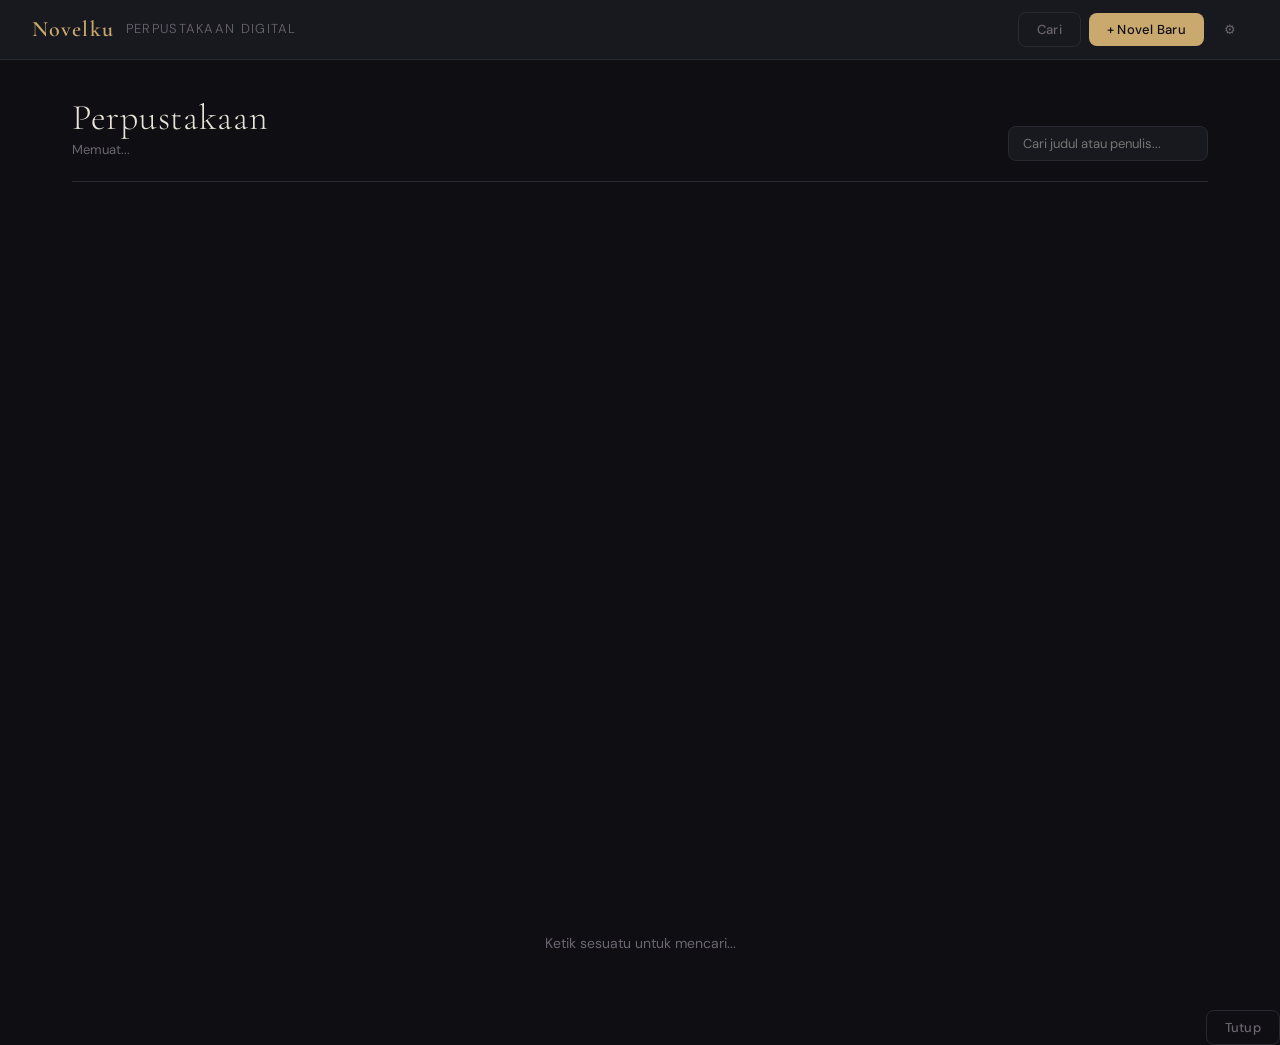
==== commit a19bfbe4: "Update greeting from 'Hello World' to 'Goodbye World'" ====
--- a/chapters.html
+++ b/chapters.html
@@ -35,6 +35,413 @@
           <select id="status-filter" style="padding:6px 10px;font-size:12px">
             <option value="">Semua Status</option>
             <option value="draft">Draft</option>
+            <option value="revisi">Revisi</option>
+            <option value="final">Final</option>
+          </select>
+        </div>
+      </div>
+      <div class="chapter-list" id="chapter-list"></div>
+    </div>
+
+    <!-- TAB: Characters -->
+    <div class="tab-panel" id="tab-characters">
+      <div style="display:flex;align-items:center;justify-content:space-between;margin-bottom:20px">
+        <h2 class="section-title" style="margin-bottom:0">Papan Karakter</h2>
+        <button class="btn btn-primary" id="btn-add-character">+ Karakter</button>
+      </div>
+      <div class="character-grid" id="character-grid"></div>
+    </div>
+
+    <!-- TAB: Timeline -->
+    <div class="tab-panel" id="tab-timeline">
+      <div style="display:flex;align-items:center;justify-content:space-between;margin-bottom:20px">
+        <h2 class="section-title" style="margin-bottom:0">Timeline Cerita</h2>
+        <button class="btn btn-primary" id="btn-add-event">+ Kejadian</button>
+      </div>
+      <div class="timeline-wrap" id="timeline-list"></div>
+    </div>
+  </main>
+</div>
+
+<!-- MODAL: Chapter -->
+<div class="modal-overlay" id="modal-chapter">
+  <div class="modal">
+    <h2 class="modal-title" id="modal-chapter-title">Bab Baru</h2>
+    <input type="hidden" id="chapter-id"/>
+    <div class="form-group"><label>Judul Bab *</label><input type="text" id="chapter-title-input" placeholder="Judul bab..."/></div>
+    <div class="form-group"><label>Nomor Urutan</label><input type="number" id="chapter-order" min="1"/></div>
+    <div class="form-group">
+      <label>Status</label>
+      <select id="chapter-status">
+        <option value="draft">Draft</option>
+        <option value="revisi">Revisi</option>
+        <option value="final">Final</option>
+      </select>
+    </div>
+    <div class="modal-footer">
+      <button class="btn btn-ghost" id="btn-cancel-chapter">Batal</button>
+      <button class="btn btn-primary" id="btn-open-editor">Tulis Sekarang</button>
+      <button class="btn btn-primary" id="btn-save-chapter-only">Simpan</button>
+    </div>
+  </div>
+</div>
+
+<!-- MODAL: Delete Chapter -->
+<div class="modal-overlay" id="modal-delete-chapter">
+  <div class="modal" style="max-width:380px;text-align:center">
+    <h2 class="modal-title" style="justify-content:center">Hapus Bab?</h2>
+    <p style="color:var(--muted);font-size:14px;margin-bottom:20px">Isi dan semua versi draft bab ini akan ikut terhapus.</p>
+    <div class="modal-footer" style="justify-content:center">
+      <button class="btn btn-ghost" id="btn-cancel-del-ch">Batal</button>
+      <button class="btn btn-danger" id="btn-confirm-del-ch">Ya, Hapus</button>
+    </div>
+  </div>
+</div>
+
+<!-- MODAL: Character -->
+<div class="modal-overlay" id="modal-character">
+  <div class="modal">
+    <h2 class="modal-title" id="modal-char-title">Karakter Baru</h2>
+    <input type="hidden" id="char-id"/>
+    <div class="form-group"><label>Nama *</label><input type="text" id="char-name" placeholder="Nama karakter..."/></div>
+    <div class="form-group">
+      <label>Peran</label>
+      <select id="char-role">
+        <option value="protagonis">Protagonis</option>
+        <option value="antagonis">Antagonis</option>
+        <option value="pendukung">Pendukung</option>
+        <option value="figuran">Figuran</option>
+      </select>
+    </div>
+    <div class="form-group"><label>Usia</label><input type="text" id="char-age" placeholder="mis. 17 tahun"/></div>
+    <div class="form-group"><label>Deskripsi Fisik</label><textarea id="char-physical" placeholder="Penampilan, ciri khas..."></textarea></div>
+    <div class="form-group"><label>Kepribadian</label><textarea id="char-personality" placeholder="Sifat, karakter..."></textarea></div>
+    <div class="form-group"><label>Latar Belakang</label><textarea id="char-background" placeholder="Backstory, motivasi..."></textarea></div>
+    <div class="form-group"><label>Catatan</label><textarea id="char-notes" placeholder="Catatan tambahan..."></textarea></div>
+    <div class="form-group">
+      <label>Warna Avatar</label>
+      <div style="display:flex;gap:8px;flex-wrap:wrap" id="char-color-picker"></div>
+      <input type="hidden" id="char-color" value="#1a0f2e"/>
+    </div>
+    <div class="modal-footer">
+      <button class="btn btn-ghost" id="btn-cancel-char">Batal</button>
+      <button class="btn btn-primary" id="btn-save-char">Simpan</button>
+    </div>
+  </div>
+</div>
+
+<!-- MODAL: Character Detail -->
+<div class="modal-overlay" id="modal-char-detail">
+  <div class="modal" style="max-width:500px">
+    <div id="char-detail-content"></div>
+    <div class="modal-footer">
+      <button class="btn btn-ghost" id="btn-close-char-detail">Tutup</button>
+      <button class="btn btn-primary" id="btn-edit-char-from-detail">Edit</button>
+    </div>
+  </div>
+</div>
+
+<!-- MODAL: Timeline Event -->
+<div class="modal-overlay" id="modal-event">
+  <div class="modal">
+    <h2 class="modal-title" id="modal-event-title">Kejadian Baru</h2>
+    <input type="hidden" id="event-id"/>
+    <div class="form-group"><label>Judul Kejadian *</label><input type="text" id="event-title" placeholder="Apa yang terjadi?"/></div>
+    <div class="form-group"><label>Waktu / Periode</label><input type="text" id="event-date" placeholder="mis. Hari ke-1, Musim Gugur Tahun 5..."/></div>
+    <div class="form-group"><label>Deskripsi</label><textarea id="event-desc" placeholder="Detail kejadian..."></textarea></div>
+    <div class="form-group"><label>Karakter yang Terlibat</label><input type="text" id="event-chars" placeholder="Nama karakter, pisah dengan koma..."/></div>
+    <div class="form-group">
+      <label>Tipe</label>
+      <select id="event-type">
+        <option value="plot">Plot Utama</option>
+        <option value="karakter">Perkembangan Karakter</option>
+        <option value="latar">Latar / Worldbuilding</option>
+        <option value="konflik">Konflik</option>
+        <option value="resolusi">Resolusi</option>
+      </select>
+    </div>
+    <div class="modal-footer">
+      <button class="btn btn-ghost" id="btn-cancel-event">Batal</button>
+      <button class="btn btn-primary" id="btn-save-event">Simpan</button>
+    </div>
+  </div>
+</div>
+
+<!-- MODAL: Search in novel -->
+<div class="modal-overlay search-modal" id="modal-search">
+  <div class="modal" style="max-width:580px">
+    <h2 class="modal-title" id="search-novel-title">Cari dalam Novel</h2>
+    <div class="search-input-wrap"><input type="text" id="novel-search-input" placeholder="Ketik kata atau frasa..."/></div>
+    <div id="novel-search-results"><p class="search-empty">Ketik sesuatu untuk mencari...</p></div>
+    <div class="modal-footer"><button class="btn btn-ghost" id="btn-close-search">Tutup</button></div>
+  </div>
+</div>
+
+<!-- SETTINGS -->
+<div class="settings-panel" id="settings-panel">
+  <div class="settings-title">Pengaturan <button class="btn-icon" id="btn-close-settings">&#10005;</button></div>
+  <div class="setting-group"><span class="setting-label">Tema</span>
+    <div class="theme-options">
+      <div class="theme-swatch active" data-theme="dark"   style="background:linear-gradient(135deg,#0f0f13,#c9a96e)"><span>Dark</span></div>
+      <div class="theme-swatch" data-theme="light"  style="background:linear-gradient(135deg,#f5f0e8,#8b5e3c)"><span>Light</span></div>
+      <div class="theme-swatch" data-theme="sepia"  style="background:linear-gradient(135deg,#1a1208,#d4a853)"><span>Sepia</span></div>
+      <div class="theme-swatch" data-theme="forest" style="background:linear-gradient(135deg,#0a120e,#5a9e6f)"><span>Forest</span></div>
+      <div class="theme-swatch" data-theme="ocean"  style="background:linear-gradient(135deg,#080f1a,#4a90d9)"><span>Ocean</span></div>
+    </div>
+  </div>
+  <div class="setting-group"><span class="setting-label">Font</span>
+    <div class="font-options">
+      <div class="font-opt active" data-font="serif">Lora — Klasik</div>
+      <div class="font-opt" data-font="elegant">Cormorant — Elegan</div>
+      <div class="font-opt" data-font="classic">Playfair — Bergaya</div>
+      <div class="font-opt" data-font="sans">DM Sans — Modern</div>
+      <div class="font-opt" data-font="mono">Mono — Retro</div>
+    </div>
+  </div>
+  <div class="setting-group"><span class="setting-label">Ukuran Font</span>
+    <div class="size-control"><input type="range" id="font-size-range" min="14" max="28" value="18"/><span class="size-val" id="font-size-val">18px</span></div>
+  </div>
+  <div class="setting-group"><span class="setting-label">Backup</span>
+    <div class="backup-actions">
+      <button class="btn btn-ghost" id="btn-export" style="width:100%;justify-content:center">Export JSON</button>
+      <label class="btn btn-ghost" style="width:100%;justify-content:center;cursor:pointer">Import JSON<input type="file" id="btn-import" accept=".json" style="display:none"/></label>
+    </div>
+  </div>
+</div>
+<div class="toast-container" id="toast-container"></div>
+<script src="app.js"></script>
+<script>
+const params=new URLSearchParams(location.search), NOVEL_ID=params.get('id');
+if(!NOVEL_ID) location.href='index.html';
+let novel=DB.getNovel(NOVEL_ID);
+if(!novel) location.href='index.html';
+
+const COVER_COLORS=['#1a0f2e','#0f1a1a','#1a0f0f','#0f1a0f','#1a150f','#0f0f1a','#1a1a0f','#0a1020','#1a0a10','#101a0a'];
+const CHAR_COLORS=['#2a1a3e','#1a2a1a','#2a1a1a','#1a1a2a','#2a2210','#102a20','#201028','#281010'];
+const EVENT_TYPE_COLOR={plot:'#c9a96e',karakter:'#4a90d9',latar:'#5a9e6f',konflik:'#e05555',resolusi:'#9b6fd4'};
+
+let deleteChapterId=null, editChapterId=null, editCharId=null, deleteCharId=null, editEventId=null, deleteEventId=null, selectedCharColor='#2a1a3e', viewingCharId=null;
+
+// --- Render ---
+function render(){
+  novel=DB.getNovel(NOVEL_ID);
+  document.title=novel.title+' \u2014 Novelku';
+  renderHeader(); renderChapters(); renderCharacters(); renderTimeline();
+}
+
+function buildCoverLg(n){
+  const color=n.color||COVER_COLORS[parseInt(n.id,36)%COVER_COLORS.length];
+  if(n.coverUrl){
+    return '<div class="novel-cover-lg" style="background:'+color+';position:relative;overflow:hidden">'+
+      '<img src="'+n.coverUrl+'" alt="Cover" style="position:absolute;inset:0;width:100%;height:100%;object-fit:cover;display:block" onerror="this.style.display=\'none\'"/>'+
+      '</div>';
+  }
+  return '<div class="novel-cover-lg" style="background:'+color+'"><span class="cover-initial" style="font-size:48px">'+n.title.charAt(0).toUpperCase()+'</span></div>';
+}
+
+function renderHeader(){
+  const chs=novel.chapters||[], words=totalWords(novel);
+  document.getElementById('novel-header').innerHTML=
+    buildCoverLg(novel)+
+    '<div class="novel-info">'+
+      '<h1 class="novel-title-lg">'+novel.title+'</h1>'+
+      (novel.author?'<div style="color:var(--muted);font-size:14px">oleh '+novel.author+'</div>':'')+
+      (novel.desc?'<p class="novel-desc">'+novel.desc+'</p>':'')+
+      '<div class="stats-row">'+
+        '<div class="stat"><div class="stat-val">'+chs.length+'</div><div class="stat-lbl">Bab</div></div>'+
+        '<div class="stat"><div class="stat-val">'+words.toLocaleString('id-ID')+'</div><div class="stat-lbl">Kata</div></div>'+
+        '<div class="stat"><div class="stat-val">'+Math.ceil(words/200)+'</div><div class="stat-lbl">Menit Baca</div></div>'+
+        '<div class="stat"><div class="stat-val">'+(novel.characters||[]).length+'</div><div class="stat-lbl">Karakter</div></div>'+
+      '</div>'+
+      (novel.genre?'<div class="tags-row"><span class="genre-badge">'+novel.genre+'</span>'+(novel.tags||[]).map(t=>'<span class="genre-badge" style="background:rgba(255,255,255,0.05);color:var(--muted)">'+t+'</span>').join('')+'</div>':'')+
+    '</div>';
+}
+
+function renderChapters(){
+  const statusFilter=document.getElementById('status-filter').value;
+  let chapters=[...(novel.chapters||[])].sort((a,b)=>(a.order||0)-(b.order||0));
+  if(statusFilter) chapters=chapters.filter(c=>(c.status||'draft')===statusFilter);
+  const el=document.getElementById('chapter-list');
+  if(!chapters.length){el.innerHTML='<div class="empty-state" style="padding:48px 20px"><h3>Belum ada bab</h3><p style="margin-top:8px">'+(statusFilter?'Tidak ada bab dengan status ini.':'Mulai tulis bab pertamamu!')+'</p></div>';return;}
+  el.innerHTML=chapters.map((ch,i)=>
+    '<div class="chapter-item" data-id="'+ch.id+'">'+
+      '<div class="chapter-num">'+(ch.order||i+1)+'</div>'+
+      '<div class="chapter-info">'+
+        '<div class="chapter-title-text">'+ch.title+'</div>'+
+        '<div class="chapter-meta">'+statusBadge(ch.status||'draft')+'<span>'+wordCount(ch.content||'')+' kata</span>'+(ch.updatedAt?'<span>\u00b7 '+formatDate(ch.updatedAt)+'</span>':'')+(ch.drafts&&ch.drafts.length?'<span style="color:var(--accent)">\u00b7 '+ch.drafts.length+' versi</span>':'')+'</div>'+
+      '</div>'+
+      '<div class="chapter-actions">'+
+        '<button class="btn-icon" onclick="event.stopPropagation();openEditChapter(\''+ch.id+'\')">Edit</button>'+
+        '<button class="btn-icon btn-icon-danger" onclick="event.stopPropagation();openDelChapter(\''+ch.id+'\')">Hapus</button>'+
+      '</div>'+
+      '<button class="btn btn-ghost" style="font-size:12px;padding:6px 12px;flex-shrink:0" onclick="event.stopPropagation();location.href=\'reader.html?novelId='+NOVEL_ID+'&chapterId='+ch.id+'\'">Baca</button>'+
+    '</div>'
+  ).join('');
+  document.querySelectorAll('.chapter-item').forEach(el=>{
+    el.addEventListener('click',()=>location.href='editor.html?novelId='+NOVEL_ID+'&chapterId='+el.dataset.id);
+  });
+}
+
+function renderCharacters(){
+  const chars=novel.characters||[];
+  const el=document.getElementById('character-grid');
+  if(!chars.length){el.innerHTML='<div class="empty-state" style="padding:48px 20px;grid-column:1/-1"><h3>Belum ada karakter</h3><p style="margin-top:8px">Tambahkan karakter untuk melacak profil mereka.</p></div>';return;}
+  el.innerHTML=chars.map(c=>{
+    const color=c.color||CHAR_COLORS[0];
+    const roleLabel={protagonis:'Protagonis',antagonis:'Antagonis',pendukung:'Pendukung',figuran:'Figuran'}[c.role]||c.role||'Karakter';
+    return '<div class="character-card" onclick="viewCharacter(\''+c.id+'\')">'+
+      '<div style="display:flex;align-items:center;gap:12px">'+
+        '<div class="character-avatar" style="background:'+color+'">'+c.name.charAt(0).toUpperCase()+'</div>'+
+        '<div><div class="character-name">'+c.name+'</div><div class="character-role">'+roleLabel+'</div></div>'+
+      '</div>'+
+      (c.personality?'<div class="character-desc">'+c.personality.slice(0,80)+(c.personality.length>80?'...':'')+'</div>':'')+
+      '<div class="character-actions">'+
+        '<button class="btn-icon" onclick="event.stopPropagation();openEditChar(\''+c.id+'\')">Edit</button>'+
+        '<button class="btn-icon btn-icon-danger" onclick="event.stopPropagation();confirmDeleteChar(\''+c.id+'\')">Hapus</button>'+
+      '</div>'+
+    '</div>';
+  }).join('');
+}
+
+function renderTimeline(){
+  const events=[...(novel.events||[])];
+  const el=document.getElementById('timeline-list');
+  if(!events.length){el.innerHTML='<div class="empty-state" style="padding:48px 20px"><h3>Timeline kosong</h3><p style="margin-top:8px">Tambahkan kejadian untuk membangun kronologi cerita.</p></div>';return;}
+  el.innerHTML=events.map(ev=>{
+    const dot=EVENT_TYPE_COLOR[ev.type]||'var(--accent)';
+    return '<div class="timeline-event">'+
+      '<div class="timeline-event-body" style="border-left:3px solid '+dot+'">'+
+        (ev.date?'<div class="timeline-event-date">'+ev.date+'</div>':'')+
+        '<div class="timeline-event-title">'+ev.title+'</div>'+
+        (ev.desc?'<div class="timeline-event-desc">'+ev.desc+'</div>':'')+
+        (ev.chars?'<div style="margin-top:8px;font-size:12px;color:var(--muted)">Karakter: '+ev.chars+'</div>':'')+
+        '<div class="timeline-event-actions">'+
+          '<button class="btn btn-ghost" style="font-size:11px;padding:4px 10px" onclick="openEditEvent(\''+ev.id+'\')">Edit</button>'+
+          '<button class="btn btn-danger" style="font-size:11px;padding:4px 10px" onclick="confirmDeleteEvent(\''+ev.id+'\')">Hapus</button>'+
+        '</div>'+
+      '</div>'+
+    '</div>';
+  }).join('');
+}
+
+// --- Tab switching ---
+document.querySelectorAll('.tab-btn').forEach(btn=>{
+  btn.onclick=()=>{
+    document.querySelectorAll('.tab-btn').forEach(b=>b.classList.remove('active'));
+    document.querySelectorAll('.tab-panel').forEach(p=>p.classList.remove('active'));
+    btn.classList.add('active');
+    document.getElementById('tab-'+btn.dataset.tab).classList.add('active');
+  };
+});
+
+// --- Chapter CRUD ---
+function openNewChapter(){editChapterId=null;document.getElementById('modal-chapter-title').textContent='Bab Baru';document.getElementById('chapter-id').value='';document.getElementById('chapter-title-input').value='';document.getElementById('chapter-order').value=(novel.chapters||[]).length+1;document.getElementById('chapter-status').value='draft';document.getElementById('modal-chapter').classList.add('open');setTimeout(()=>document.getElementById('chapter-title-input').focus(),100);}
+function openEditChapter(id){const ch=(novel.chapters||[]).find(c=>c.id===id);if(!ch)return;editChapterId=id;document.getElementById('modal-chapter-title').textContent='Edit Bab';document.getElementById('chapter-id').value=ch.id;document.getElementById('chapter-title-input').value=ch.title;document.getElementById('chapter-order').value=ch.order||1;document.getElementById('chapter-status').value=ch.status||'draft';document.getElementById('modal-chapter').classList.add('open');}
+function closeChapterModal(){document.getElementById('modal-chapter').classList.remove('open');}
+function saveChapterMeta(andEditor){
+  const title=document.getElementById('chapter-title-input').value.trim();
+  if(!title){toast('Judul bab tidak boleh kosong','error');return;}
+  const order=parseInt(document.getElementById('chapter-order').value)||1;
+  const status=document.getElementById('chapter-status').value||'draft';
+  const ex=editChapterId?(novel.chapters||[]).find(c=>c.id===editChapterId):null;
+  const ch={id:editChapterId||genId(),title,order,status,content:ex?ex.content:'',drafts:ex?ex.drafts:[],createdAt:ex?ex.createdAt:Date.now(),updatedAt:Date.now()};
+  DB.saveChapter(NOVEL_ID,ch); closeChapterModal();
+  if(andEditor) location.href='editor.html?novelId='+NOVEL_ID+'&chapterId='+ch.id;
+  else{render();toast(editChapterId?'Bab diperbarui!':'Bab dibuat!','success');}
+}
+function openDelChapter(id){deleteChapterId=id;document.getElementById('modal-delete-chapter').classList.add('open');}
+function closeDelChapter(){deleteChapterId=null;document.getElementById('modal-delete-chapter').classList.remove('open');}
+function confirmDelChapter(){if(!deleteChapterId)return;DB.deleteChapter(NOVEL_ID,deleteChapterId);closeDelChapter();render();toast('Bab dihapus','success');}
+
+// --- Character CRUD ---
+function openNewChar(){editCharId=null;selectedCharColor='#2a1a3e';document.getElementById('modal-char-title').textContent='Karakter Baru';['char-id','char-name','char-age','char-physical','char-personality','char-background','char-notes'].forEach(id=>document.getElementById(id).value='');document.getElementById('char-role').value='protagonis';renderCharColorPicker();document.getElementById('modal-character').classList.add('open');setTimeout(()=>document.getElementById('char-name').focus(),100);}
+function openEditChar(id){const c=(novel.characters||[]).find(x=>x.id===id);if(!c)return;editCharId=id;selectedCharColor=c.color||'#2a1a3e';document.getElementById('modal-char-title').textContent='Edit Karakter';document.getElementById('char-id').value=c.id;document.getElementById('char-name').value=c.name||'';document.getElementById('char-age').value=c.age||'';document.getElementById('char-role').value=c.role||'protagonis';document.getElementById('char-physical').value=c.physical||'';document.getElementById('char-personality').value=c.personality||'';document.getElementById('char-background').value=c.background||'';document.getElementById('char-notes').value=c.notes||'';renderCharColorPicker();document.getElementById('modal-character').classList.add('open');}
+function closeCharModal(){document.getElementById('modal-character').classList.remove('open');}
+function saveChar(){
+  const name=document.getElementById('char-name').value.trim();
+  if(!name){toast('Nama tidak boleh kosong','error');return;}
+  DB.saveCharacter(NOVEL_ID,{id:editCharId||genId(),name,age:document.getElementById('char-age').value.trim(),role:document.getElementById('char-role').value,physical:document.getElementById('char-physical').value.trim(),personality:document.getElementById('char-personality').value.trim(),background:document.getElementById('char-background').value.trim(),notes:document.getElementById('char-notes').value.trim(),color:selectedCharColor,createdAt:Date.now()});
+  closeCharModal(); render(); toast(editCharId?'Karakter diperbarui!':'Karakter ditambahkan!','success');
+}
+function confirmDeleteChar(id){if(confirm('Hapus karakter ini?')){DB.deleteCharacter(NOVEL_ID,id);render();toast('Karakter dihapus','success');}}
+function renderCharColorPicker(){const el=document.getElementById('char-color-picker');el.innerHTML=CHAR_COLORS.map(c=>'<button onclick="selectCharColor(\''+c+'\')" style="width:28px;height:28px;border-radius:50%;background:'+c+';cursor:pointer;border:3px solid '+(selectedCharColor===c?'var(--accent)':'transparent')+';transition:border 0.15s"></button>').join('');document.getElementById('char-color').value=selectedCharColor;}
+function selectCharColor(c){selectedCharColor=c;renderCharColorPicker();}
+function viewCharacter(id){
+  const c=(novel.characters||[]).find(x=>x.id===id);if(!c)return;viewingCharId=id;
+  const roleLabel={protagonis:'Protagonis',antagonis:'Antagonis',pendukung:'Pendukung',figuran:'Figuran'}[c.role]||c.role;
+  document.getElementById('char-detail-content').innerHTML=
+    '<div style="display:flex;align-items:center;gap:16px;margin-bottom:20px">'+
+      '<div class="character-avatar" style="background:'+(c.color||'#2a1a3e')+';width:64px;height:64px;font-size:28px">'+c.name.charAt(0).toUpperCase()+'</div>'+
+      '<div><div class="novel-title-lg" style="font-size:26px">'+c.name+'</div><div class="character-role">'+roleLabel+(c.age?' &middot; '+c.age:'')+'</div></div>'+
+    '</div>'+
+    (c.physical?'<div style="margin-bottom:14px"><div class="setting-label" style="margin-bottom:4px">Deskripsi Fisik</div><div style="font-size:14px;color:var(--text);line-height:1.6">'+c.physical+'</div></div>':'')+
+    (c.personality?'<div style="margin-bottom:14px"><div class="setting-label" style="margin-bottom:4px">Kepribadian</div><div style="font-size:14px;color:var(--text);line-height:1.6">'+c.personality+'</div></div>':'')+
+    (c.background?'<div style="margin-bottom:14px"><div class="setting-label" style="margin-bottom:4px">Latar Belakang</div><div style="font-size:14px;color:var(--text);line-height:1.6">'+c.background+'</div></div>':'')+
+    (c.notes?'<div style="margin-bottom:14px"><div class="setting-label" style="margin-bottom:4px">Catatan</div><div style="font-size:14px;color:var(--muted);line-height:1.6">'+c.notes+'</div></div>':'');
+  document.getElementById('modal-char-detail').classList.add('open');
+}
+
+// --- Event CRUD ---
+function openNewEvent(){editEventId=null;document.getElementById('modal-event-title').textContent='Kejadian Baru';['event-id','event-title','event-date','event-desc','event-chars'].forEach(id=>document.getElementById(id).value='');document.getElementById('event-type').value='plot';document.getElementById('modal-event').classList.add('open');setTimeout(()=>document.getElementById('event-title').focus(),100);}
+function openEditEvent(id){const ev=(novel.events||[]).find(e=>e.id===id);if(!ev)return;editEventId=id;document.getElementById('modal-event-title').textContent='Edit Kejadian';document.getElementById('event-id').value=ev.id;document.getElementById('event-title').value=ev.title||'';document.getElementById('event-date').value=ev.date||'';document.getElementById('event-desc').value=ev.desc||'';document.getElementById('event-chars').value=ev.chars||'';document.getElementById('event-type').value=ev.type||'plot';document.getElementById('modal-event').classList.add('open');}
+function closeEventModal(){document.getElementById('modal-event').classList.remove('open');}
+function saveEvent(){
+  const title=document.getElementById('event-title').value.trim();
+  if(!title){toast('Judul kejadian tidak boleh kosong','error');return;}
+  DB.saveEvent(NOVEL_ID,{id:editEventId||genId(),title,date:document.getElementById('event-date').value.trim(),desc:document.getElementById('event-desc').value.trim(),chars:document.getElementById('event-chars').value.trim(),type:document.getElementById('event-type').value,createdAt:Date.now()});
+  closeEventModal(); render(); toast(editEventId?'Kejadian diperbarui!':'Kejadian ditambahkan!','success');
+}
+function confirmDeleteEvent(id){if(confirm('Hapus kejadian ini?')){DB.deleteEvent(NOVEL_ID,id);render();toast('Kejadian dihapus','success');}}
+
+// --- Search in novel ---
+function openSearch(){document.getElementById('modal-search').classList.add('open');document.getElementById('search-novel-title').textContent='Cari dalam '+novel.title;setTimeout(()=>document.getElementById('novel-search-input').focus(),100);}
+document.getElementById('novel-search-input').oninput=function(){
+  const q=this.value.trim(), container=document.getElementById('novel-search-results');
+  if(!q){container.innerHTML='<p class="search-empty">Ketik sesuatu untuk mencari...</p>';return;}
+  const results=searchInNovel(novel,q);
+  if(!results.length){container.innerHTML='<p class="search-empty">Tidak ada hasil untuk "'+q+'"</p>';return;}
+  container.innerHTML=results.slice(0,20).map(r=>{
+    const preview=r.preview.replace(new RegExp(q.replace(/[.*+?^${}()|[\]\\]/g,'\\$&'),'gi'),m=>'<mark>'+m+'</mark>');
+    return '<div class="search-result-item" onclick="document.getElementById(\'modal-search\').classList.remove(\'open\');location.href=\'editor.html?novelId='+NOVEL_ID+'&chapterId='+r.chapterId+'\'">'+
+      '<div class="search-result-chapter">'+r.chapterTitle+'</div>'+
+      '<div class="search-result-preview">'+preview+'</div></div>';
+  }).join('');
+};
+
+// --- Events ---
+document.getElementById('btn-add-chapter').onclick=openNewChapter;
+document.getElementById('btn-cancel-chapter').onclick=closeChapterModal;
+document.getElementById('btn-save-chapter-only').onclick=()=>saveChapterMeta(false);
+document.getElementById('btn-open-editor').onclick=()=>saveChapterMeta(true);
+document.getElementById('btn-cancel-del-ch').onclick=closeDelChapter;
+document.getElementById('btn-confirm-del-ch').onclick=confirmDelChapter;
+document.getElementById('btn-add-character').onclick=openNewChar;
+document.getElementById('btn-cancel-char').onclick=closeCharModal;
+document.getElementById('btn-save-char').onclick=saveChar;
+document.getElementById('btn-close-char-detail').onclick=()=>document.getElementById('modal-char-detail').classList.remove('open');
+document.getElementById('btn-edit-char-from-detail').onclick=()=>{document.getElementById('modal-char-detail').classList.remove('open');openEditChar(viewingCharId);};
+document.getElementById('btn-add-event').onclick=openNewEvent;
+document.getElementById('btn-cancel-event').onclick=closeEventModal;
+document.getElementById('btn-save-event').onclick=saveEvent;
+document.getElementById('btn-search-novel').onclick=openSearch;
+document.getElementById('btn-close-search').onclick=()=>document.getElementById('modal-search').classList.remove('open');
+document.getElementById('status-filter').onchange=renderChapters;
+document.getElementById('modal-chapter').addEventListener('click',e=>{if(e.target===e.currentTarget)closeChapterModal();});
+document.getElementById('modal-delete-chapter').addEventListener('click',e=>{if(e.target===e.currentTarget)closeDelChapter();});
+document.getElementById('modal-character').addEventListener('click',e=>{if(e.target===e.currentTarget)closeCharModal();});
+document.getElementById('modal-char-detail').addEventListener('click',e=>{if(e.target===e.currentTarget)document.getElementById('modal-char-detail').classList.remove('open');});
+document.getElementById('modal-event').addEventListener('click',e=>{if(e.target===e.currentTarget)closeEventModal();});
+document.getElementById('modal-search').addEventListener('click',e=>{if(e.target===e.currentTarget)document.getElementById('modal-search').classList.remove('open');});
+document.getElementById('btn-settings').onclick=()=>document.getElementById('settings-panel').classList.add('open');
+document.addEventListener('keydown',e=>{
+  if(e.key==='Escape'){closeChapterModal();closeDelChapter();closeCharModal();closeEventModal();document.getElementById('modal-search').classList.remove('open');document.getElementById('modal-char-detail').classList.remove('open');document.getElementById('settings-panel').classList.remove('open');}
+  if((e.ctrlKey||e.metaKey)&&e.key==='f'){e.preventDefault();openSearch();}
+});
+wireSettingsPanel('settings-panel','btn-close-settings');
+render();
+</script>
+</body>
+</html>            <option value="draft">Draft</option>
             <option value="revisi">Revisi</option>
             <option value="final">Final</option>
           </select>
--- a/style.css
+++ b/style.css
@@ -249,4 +249,188 @@
   .novel-header{grid-template-columns:1fr} .novel-cover-lg{width:100px}
   .editor-textarea{padding:24px 20px} .reader-body{margin:70px auto 100px}
   .tab-btn{padding:8px 12px; font-size:12px}
-}+}.empty-state { text-align:center; padding:80px 20px; color:var(--muted); }
+.empty-state h3 { font-family:'Cormorant Garamond',serif; font-size:24px; color:var(--text); margin-bottom:8px; }
+
+/* MODAL */
+.modal-overlay { position:fixed; inset:0; background:rgba(0,0,0,0.7); backdrop-filter:blur(4px); z-index:200; display:flex; align-items:center; justify-content:center; opacity:0; pointer-events:none; transition:opacity 0.2s ease; }
+.modal-overlay.open { opacity:1; pointer-events:all; }
+.modal { background:var(--surface); border:1px solid var(--border); border-radius:16px; padding:28px; width:90%; max-width:540px; transform:translateY(20px); transition:transform 0.2s ease; max-height:90vh; overflow-y:auto; }
+.modal-overlay.open .modal { transform:translateY(0); }
+.modal-title { font-family:'Cormorant Garamond',serif; font-size:22px; font-weight:600; margin-bottom:20px; }
+.form-group { margin-bottom:16px; }
+.form-group label { display:block; font-size:12px; color:var(--muted); margin-bottom:6px; text-transform:uppercase; letter-spacing:0.08em; }
+.form-group input,.form-group textarea,.form-group select { width:100%; padding:10px 12px; }
+.form-group textarea { resize:vertical; min-height:80px; }
+.tag-input-wrap { display:flex; flex-wrap:wrap; gap:6px; padding:8px; border:1px solid var(--border); border-radius:var(--radius); min-height:42px; }
+.tag-input-wrap input { border:none; flex:1; min-width:100px; padding:2px 4px; background:transparent; font-size:13px; }
+.tag-item { display:flex; align-items:center; gap:4px; padding:2px 8px; background:rgba(201,169,110,0.15); color:var(--accent); border-radius:10px; font-size:12px; }
+.tag-item button { color:var(--accent); font-size:14px; line-height:1; }
+.modal-footer { display:flex; gap:8px; justify-content:flex-end; margin-top:24px; }
+
+/* NOVEL DETAIL */
+.back-link { display:inline-flex; align-items:center; gap:6px; color:var(--muted); font-size:13px; margin-bottom:24px; transition:color var(--transition); }
+.back-link:hover { color:var(--accent); }
+.novel-header { display:grid; grid-template-columns:auto 1fr; gap:32px; margin-bottom:32px; padding-bottom:32px; border-bottom:1px solid var(--border); }
+.novel-cover-lg { width:140px; aspect-ratio:2/3; border-radius:10px; display:flex; align-items:center; justify-content:center; flex-shrink:0; overflow:hidden; }
+.novel-info { display:flex; flex-direction:column; gap:8px; }
+.novel-title-lg { font-family:'Cormorant Garamond',serif; font-size:40px; font-weight:300; line-height:1.1; }
+.novel-desc { color:var(--muted); font-size:14px; line-height:1.7; max-width:600px; }
+.stats-row { display:flex; gap:24px; margin-top:8px; flex-wrap:wrap; }
+.stat { display:flex; flex-direction:column; gap:2px; }
+.stat-val { font-size:20px; font-weight:600; color:var(--accent); font-family:'Cormorant Garamond',serif; }
+.stat-lbl { font-size:11px; color:var(--muted); text-transform:uppercase; letter-spacing:0.08em; }
+.tags-row { display:flex; gap:6px; flex-wrap:wrap; margin-top:4px; }
+.section-title { font-family:'Cormorant Garamond',serif; font-size:22px; font-weight:600; margin-bottom:16px; }
+
+/* TAB NAV */
+.tab-nav { display:flex; gap:0; margin-bottom:28px; border-bottom:1px solid var(--border); }
+.tab-btn { padding:10px 20px; font-size:13px; color:var(--muted); background:transparent; border:none; border-bottom:2px solid transparent; cursor:pointer; transition:all var(--transition); font-family:var(--font-ui); margin-bottom:-1px; }
+.tab-btn:hover { color:var(--text); }
+.tab-btn.active { color:var(--accent); border-bottom-color:var(--accent); }
+.tab-panel { display:none; }
+.tab-panel.active { display:block; }
+
+/* CHAPTER LIST */
+.chapter-list { display:flex; flex-direction:column; gap:8px; }
+.chapter-item { display:flex; align-items:center; gap:16px; padding:14px 18px; background:var(--surface); border:1px solid var(--border); border-radius:var(--radius); transition:all var(--transition); cursor:pointer; }
+.chapter-item:hover { border-color:var(--accent); }
+.chapter-num { width:28px; height:28px; border-radius:50%; background:rgba(201,169,110,0.12); color:var(--accent); font-size:12px; font-weight:600; display:flex; align-items:center; justify-content:center; flex-shrink:0; }
+.chapter-info { flex:1; min-width:0; }
+.chapter-title-text { font-size:15px; font-weight:500; white-space:nowrap; overflow:hidden; text-overflow:ellipsis; }
+.chapter-meta { font-size:12px; color:var(--muted); margin-top:2px; display:flex; align-items:center; gap:8px; flex-wrap:wrap; }
+.chapter-actions { display:flex; gap:4px; opacity:0; transition:opacity var(--transition); flex-shrink:0; }
+.chapter-item:hover .chapter-actions { opacity:1; }
+
+/* SEARCH */
+.search-modal .modal { max-width:620px; }
+.search-input-wrap { position:relative; margin-bottom:16px; }
+.search-input-wrap input { width:100%; padding:12px 16px; font-size:15px; }
+.search-results { display:flex; flex-direction:column; gap:6px; max-height:360px; overflow-y:auto; }
+.search-result-item { padding:12px 14px; border:1px solid var(--border); border-radius:var(--radius); cursor:pointer; transition:all var(--transition); }
+.search-result-item:hover { border-color:var(--accent); background:rgba(201,169,110,0.05); }
+.search-result-chapter { font-size:11px; color:var(--accent); text-transform:uppercase; letter-spacing:0.06em; margin-bottom:4px; }
+.search-result-preview { font-size:13px; color:var(--muted); line-height:1.5; }
+.search-result-preview mark { background:rgba(201,169,110,0.25); color:var(--text); border-radius:2px; padding:0 2px; }
+.search-empty { text-align:center; padding:32px; color:var(--muted); font-size:14px; }
+
+/* CHARACTER BOARD */
+.character-grid { display:grid; grid-template-columns:repeat(auto-fill,minmax(200px,1fr)); gap:16px; }
+.character-card { background:var(--surface); border:1px solid var(--border); border-radius:10px; padding:18px; display:flex; flex-direction:column; gap:8px; transition:all var(--transition); position:relative; }
+.character-card:hover { border-color:var(--accent); }
+.character-avatar { width:52px; height:52px; border-radius:50%; display:flex; align-items:center; justify-content:center; font-family:'Cormorant Garamond',serif; font-size:24px; font-weight:600; color:rgba(255,255,255,0.5); flex-shrink:0; }
+.character-name { font-family:'Cormorant Garamond',serif; font-size:18px; font-weight:600; }
+.character-role { font-size:11px; color:var(--accent); text-transform:uppercase; letter-spacing:0.08em; }
+.character-desc { font-size:13px; color:var(--muted); line-height:1.5; }
+.character-actions { position:absolute; top:10px; right:10px; display:flex; gap:4px; opacity:0; transition:opacity var(--transition); }
+.character-card:hover .character-actions { opacity:1; }
+
+/* TIMELINE */
+.timeline-wrap { position:relative; padding-left:32px; }
+.timeline-wrap::before { content:''; position:absolute; left:8px; top:0; bottom:0; width:2px; background:var(--border); }
+.timeline-event { position:relative; margin-bottom:24px; }
+.timeline-event::before { content:''; position:absolute; left:-28px; top:6px; width:12px; height:12px; border-radius:50%; background:var(--accent); border:2px solid var(--bg); }
+.timeline-event-body { background:var(--surface); border:1px solid var(--border); border-radius:var(--radius); padding:14px 16px; transition:border-color var(--transition); }
+.timeline-event-body:hover { border-color:var(--accent); }
+.timeline-event-title { font-size:15px; font-weight:500; margin-bottom:4px; }
+.timeline-event-date { font-size:11px; color:var(--accent); letter-spacing:0.05em; margin-bottom:6px; }
+.timeline-event-desc { font-size:13px; color:var(--muted); line-height:1.5; }
+.timeline-event-actions { display:flex; gap:4px; margin-top:10px; justify-content:flex-end; opacity:0; transition:opacity var(--transition); }
+.timeline-event-body:hover .timeline-event-actions { opacity:1; }
+
+/* DRAFT VERSIONS */
+.draft-list { display:flex; flex-direction:column; gap:8px; }
+.draft-item { display:flex; align-items:center; gap:12px; padding:12px 14px; background:var(--surface); border:1px solid var(--border); border-radius:var(--radius); }
+.draft-info { flex:1; }
+.draft-label { font-size:14px; font-weight:500; }
+.draft-meta { font-size:12px; color:var(--muted); margin-top:2px; }
+.draft-actions { display:flex; gap:6px; }
+
+/* DIFF VIEW */
+.diff-view { font-family:var(--font-body); font-size:14px; line-height:1.8; white-space:pre-wrap; padding:16px; background:var(--bg); border-radius:var(--radius); border:1px solid var(--border); max-height:400px; overflow-y:auto; }
+
+/* SETTINGS PANEL */
+.settings-panel { position:fixed; top:0; right:-340px; width:320px; height:100vh; background:var(--surface); border-left:1px solid var(--border); z-index:300; padding:24px; transition:right 0.3s ease; overflow-y:auto; }
+.settings-panel.open { right:0; }
+.settings-title { font-family:'Cormorant Garamond',serif; font-size:20px; font-weight:600; margin-bottom:24px; display:flex; justify-content:space-between; align-items:center; }
+.setting-group { margin-bottom:24px; }
+.setting-label { font-size:11px; color:var(--muted); text-transform:uppercase; letter-spacing:0.08em; margin-bottom:10px; display:block; }
+.theme-options { display:grid; grid-template-columns:repeat(5,1fr); gap:6px; }
+.theme-swatch { aspect-ratio:1; border-radius:6px; cursor:pointer; border:2px solid transparent; transition:all var(--transition); position:relative; overflow:hidden; }
+.theme-swatch.active { border-color:var(--accent); }
+.theme-swatch span { position:absolute; bottom:3px; left:0; right:0; text-align:center; font-size:8px; color:rgba(255,255,255,0.7); }
+.font-options { display:flex; flex-direction:column; gap:6px; }
+.font-opt { padding:10px 14px; border:1px solid var(--border); border-radius:var(--radius); cursor:pointer; transition:all var(--transition); font-size:14px; }
+.font-opt:hover,.font-opt.active { border-color:var(--accent); background:rgba(201,169,110,0.08); }
+.font-opt[data-font="serif"]   { font-family:'Lora',serif; }
+.font-opt[data-font="sans"]    { font-family:'DM Sans',sans-serif; }
+.font-opt[data-font="mono"]    { font-family:'JetBrains Mono',monospace; }
+.font-opt[data-font="elegant"] { font-family:'Cormorant Garamond',serif; }
+.font-opt[data-font="classic"] { font-family:'Playfair Display',serif; }
+.size-control { display:flex; align-items:center; gap:12px; }
+.size-control input[type=range] { flex:1; accent-color:var(--accent); }
+.size-val { font-size:13px; color:var(--accent); min-width:32px; text-align:right; }
+.backup-actions { display:flex; flex-direction:column; gap:8px; }
+
+/* READER */
+.reader-nav { display:flex; align-items:center; justify-content:space-between; padding:0 32px; height:56px; background:var(--surface); border-bottom:1px solid var(--border); position:fixed; top:0; left:0; right:0; z-index:100; transition:opacity 0.4s,transform 0.4s; }
+.reader-nav.hidden { opacity:0; transform:translateY(-100%); pointer-events:none; }
+.reader-body { max-width:680px; margin:80px auto 120px; padding:0 24px; }
+.reader-chapter-title { font-family:'Cormorant Garamond',serif; font-size:32px; font-weight:300; margin-bottom:8px; line-height:1.2; }
+.reader-novel-name { font-size:13px; color:var(--muted); margin-bottom:40px; }
+.reader-content { font-family:var(--font-body); font-size:var(--font-size); line-height:1.9; color:var(--text); }
+.reader-content p { margin-bottom:1.4em; text-indent:1.5em; }
+.reader-content p:first-child { text-indent:0; }
+.reader-content p:first-of-type::first-letter { font-family:'Cormorant Garamond',serif; font-size:3.5em; font-weight:600; float:left; line-height:0.75; margin:0.05em 0.08em 0 0; color:var(--accent); }
+.reader-nav-footer { position:fixed; bottom:0; left:0; right:0; padding:16px 32px; background:linear-gradient(to top,var(--bg) 60%,transparent); display:flex; align-items:center; justify-content:space-between; gap:12px; }
+.progress-bar { position:fixed; top:56px; left:0; height:2px; background:var(--accent); transition:width 0.1s linear; z-index:99; }
+
+/* EDITOR */
+.editor-wrap { display:grid; grid-template-rows:auto 1fr; height:100vh; overflow:hidden; }
+.editor-topbar { display:flex; align-items:center; gap:12px; padding:0 24px; height:54px; background:var(--surface); border-bottom:1px solid var(--border); flex-shrink:0; }
+.editor-title-input { flex:1; border:none; background:transparent; font-family:'Cormorant Garamond',serif; font-size:20px; color:var(--text); outline:none; padding:0; }
+.editor-status { font-size:12px; color:var(--muted); white-space:nowrap; display:flex; align-items:center; }
+.editor-area { display:flex; flex-direction:column; overflow:hidden; }
+.editor-textarea { flex:1; resize:none; border:none; border-radius:0; background:var(--bg); color:var(--text); font-family:var(--font-body); font-size:var(--font-size); line-height:1.9; padding:48px; max-width:740px; width:100%; margin:0 auto; outline:none; overflow-y:auto; caret-color:var(--accent); }
+.editor-footer { display:flex; align-items:center; justify-content:space-between; padding:10px 24px; background:var(--surface); border-top:1px solid var(--border); font-size:12px; color:var(--muted); flex-shrink:0; }
+.editor-toolbar { display:flex; gap:4px; align-items:center; padding:0 8px; border-right:1px solid var(--border); margin-right:8px; }
+.toolbar-btn { width:30px; height:30px; border-radius:4px; display:inline-flex; align-items:center; justify-content:center; font-size:13px; color:var(--muted); cursor:pointer; background:transparent; border:none; transition:all 0.15s; }
+.toolbar-btn:hover { background:var(--border); color:var(--text); }
+.save-dot { width:8px; height:8px; border-radius:50%; background:var(--muted); display:inline-block; margin-right:4px; transition:background 0.3s; }
+.save-dot.saved { background:#5a9e6f; }
+.save-dot.unsaved { background:#d4a853; }
+.goal-bar { height:2px; background:var(--border); position:fixed; top:54px; left:0; right:0; }
+.goal-progress { height:100%; background:var(--accent); transition:width 0.3s; }
+.focus-toggle { position:fixed; bottom:60px; right:20px; z-index:50; opacity:0.4; transition:opacity 0.2s; }
+.focus-toggle:hover { opacity:1; }
+.focus-mode .editor-topbar,.focus-mode .editor-footer { opacity:0; pointer-events:none; }
+.editor-topbar,.editor-footer { transition:opacity 0.3s; }
+
+/* TOAST */
+.toast-container { position:fixed; bottom:24px; left:50%; transform:translateX(-50%); z-index:9999; display:flex; flex-direction:column; gap:8px; align-items:center; pointer-events:none; }
+.toast { padding:10px 20px; border-radius:20px; background:var(--surface); border:1px solid var(--border); font-size:13px; color:var(--text); animation:toastIn 0.25s ease; box-shadow:0 8px 24px rgba(0,0,0,0.3); }
+.toast.success { border-color:#5a9e6f; color:#5a9e6f; }
+.toast.error   { border-color:#e05555; color:#e05555; }
+@keyframes toastIn { from{opacity:0;transform:translateY(10px)} to{opacity:1;transform:translateY(0)} }
+
+/* SCROLLBAR */
+::-webkit-scrollbar { width:6px; }
+::-webkit-scrollbar-track { background:transparent; }
+::-webkit-scrollbar-thumb { background:var(--border); border-radius:3px; }
+::-webkit-scrollbar-thumb:hover { background:var(--muted); }
+
+/* ANIMATIONS */
+@keyframes fadeIn { from{opacity:0;transform:translateY(12px)} to{opacity:1;transform:translateY(0)} }
+.fade-in { animation:fadeIn 0.35s ease forwards; }
+.fade-in-delay-1 { animation-delay:0.05s; opacity:0; }
+.fade-in-delay-2 { animation-delay:0.1s; opacity:0; }
+
+/* SHARED SETTINGS PANEL SNIPPET */
+.settings-inner { display:flex; flex-direction:column; gap:0; }
+
+@media(max-width:768px){
+  .nav{padding:0 16px} .main{padding:24px 16px}
+  .novel-header{grid-template-columns:1fr} .novel-cover-lg{width:100px}
+  .editor-textarea{padding:24px 20px} .reader-body{margin:70px auto 100px}
+  .tab-btn{padding:8px 12px; font-size:12px}
+}
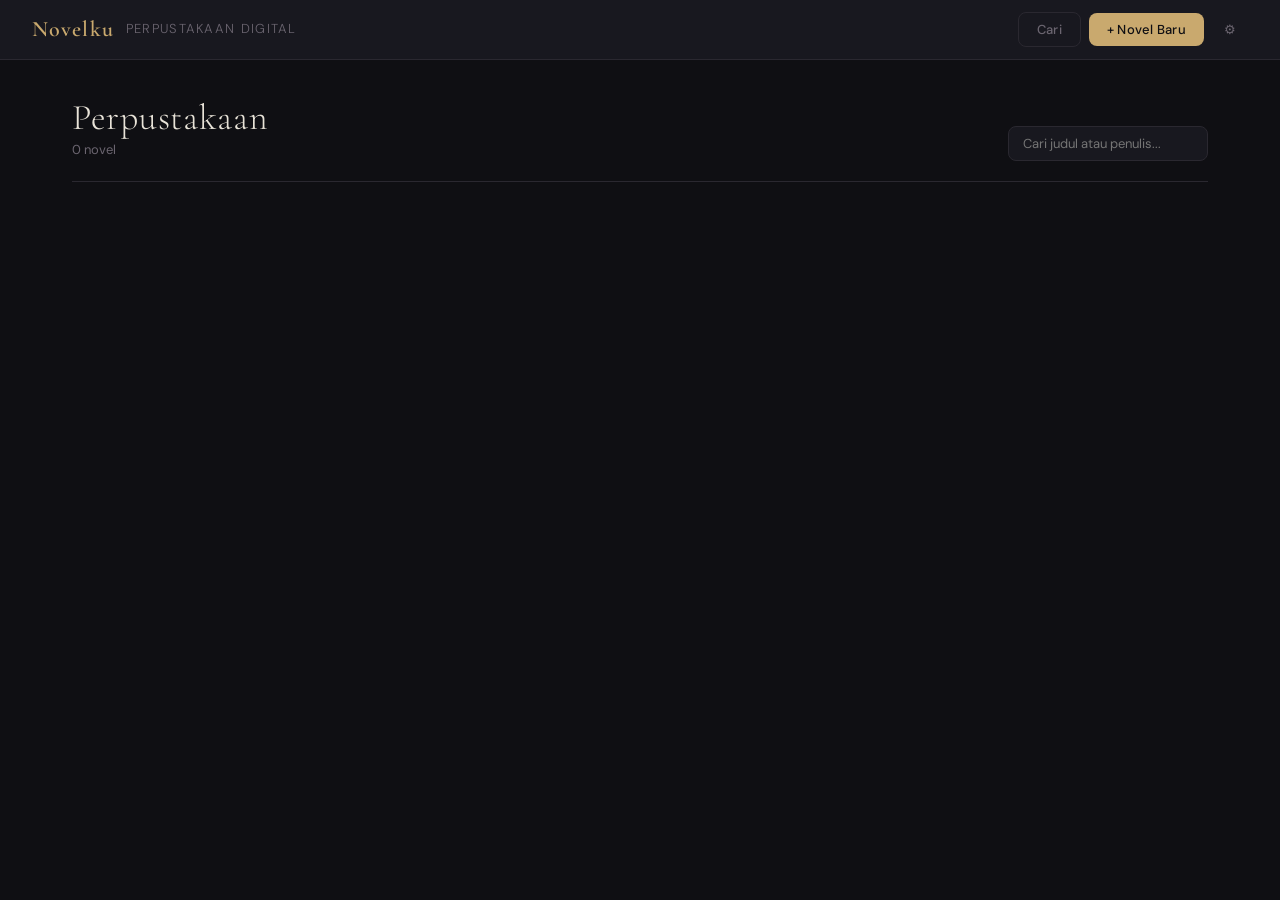
==== commit 151d222e: "Add files via upload" ====
--- a/chapters.html
+++ b/chapters.html
@@ -64,7 +64,7 @@
 </div>
 
 <!-- MODAL: Chapter -->
-<div class="modal-overlay" id="modal-chapter">
+<div class="modal-overlay" style="display:none" id="modal-chapter">
   <div class="modal">
     <h2 class="modal-title" id="modal-chapter-title">Bab Baru</h2>
     <input type="hidden" id="chapter-id"/>
@@ -87,7 +87,7 @@
 </div>
 
 <!-- MODAL: Delete Chapter -->
-<div class="modal-overlay" id="modal-delete-chapter">
+<div class="modal-overlay" style="display:none" id="modal-delete-chapter">
   <div class="modal" style="max-width:380px;text-align:center">
     <h2 class="modal-title" style="justify-content:center">Hapus Bab?</h2>
     <p style="color:var(--muted);font-size:14px;margin-bottom:20px">Isi dan semua versi draft bab ini akan ikut terhapus.</p>
@@ -99,7 +99,7 @@
 </div>
 
 <!-- MODAL: Character -->
-<div class="modal-overlay" id="modal-character">
+<div class="modal-overlay" style="display:none" id="modal-character">
   <div class="modal">
     <h2 class="modal-title" id="modal-char-title">Karakter Baru</h2>
     <input type="hidden" id="char-id"/>
@@ -131,7 +131,7 @@
 </div>
 
 <!-- MODAL: Character Detail -->
-<div class="modal-overlay" id="modal-char-detail">
+<div class="modal-overlay" style="display:none" id="modal-char-detail">
   <div class="modal" style="max-width:500px">
     <div id="char-detail-content"></div>
     <div class="modal-footer">
@@ -142,414 +142,7 @@
 </div>
 
 <!-- MODAL: Timeline Event -->
-<div class="modal-overlay" id="modal-event">
-  <div class="modal">
-    <h2 class="modal-title" id="modal-event-title">Kejadian Baru</h2>
-    <input type="hidden" id="event-id"/>
-    <div class="form-group"><label>Judul Kejadian *</label><input type="text" id="event-title" placeholder="Apa yang terjadi?"/></div>
-    <div class="form-group"><label>Waktu / Periode</label><input type="text" id="event-date" placeholder="mis. Hari ke-1, Musim Gugur Tahun 5..."/></div>
-    <div class="form-group"><label>Deskripsi</label><textarea id="event-desc" placeholder="Detail kejadian..."></textarea></div>
-    <div class="form-group"><label>Karakter yang Terlibat</label><input type="text" id="event-chars" placeholder="Nama karakter, pisah dengan koma..."/></div>
-    <div class="form-group">
-      <label>Tipe</label>
-      <select id="event-type">
-        <option value="plot">Plot Utama</option>
-        <option value="karakter">Perkembangan Karakter</option>
-        <option value="latar">Latar / Worldbuilding</option>
-        <option value="konflik">Konflik</option>
-        <option value="resolusi">Resolusi</option>
-      </select>
-    </div>
-    <div class="modal-footer">
-      <button class="btn btn-ghost" id="btn-cancel-event">Batal</button>
-      <button class="btn btn-primary" id="btn-save-event">Simpan</button>
-    </div>
-  </div>
-</div>
-
-<!-- MODAL: Search in novel -->
-<div class="modal-overlay search-modal" id="modal-search">
-  <div class="modal" style="max-width:580px">
-    <h2 class="modal-title" id="search-novel-title">Cari dalam Novel</h2>
-    <div class="search-input-wrap"><input type="text" id="novel-search-input" placeholder="Ketik kata atau frasa..."/></div>
-    <div id="novel-search-results"><p class="search-empty">Ketik sesuatu untuk mencari...</p></div>
-    <div class="modal-footer"><button class="btn btn-ghost" id="btn-close-search">Tutup</button></div>
-  </div>
-</div>
-
-<!-- SETTINGS -->
-<div class="settings-panel" id="settings-panel">
-  <div class="settings-title">Pengaturan <button class="btn-icon" id="btn-close-settings">&#10005;</button></div>
-  <div class="setting-group"><span class="setting-label">Tema</span>
-    <div class="theme-options">
-      <div class="theme-swatch active" data-theme="dark"   style="background:linear-gradient(135deg,#0f0f13,#c9a96e)"><span>Dark</span></div>
-      <div class="theme-swatch" data-theme="light"  style="background:linear-gradient(135deg,#f5f0e8,#8b5e3c)"><span>Light</span></div>
-      <div class="theme-swatch" data-theme="sepia"  style="background:linear-gradient(135deg,#1a1208,#d4a853)"><span>Sepia</span></div>
-      <div class="theme-swatch" data-theme="forest" style="background:linear-gradient(135deg,#0a120e,#5a9e6f)"><span>Forest</span></div>
-      <div class="theme-swatch" data-theme="ocean"  style="background:linear-gradient(135deg,#080f1a,#4a90d9)"><span>Ocean</span></div>
-    </div>
-  </div>
-  <div class="setting-group"><span class="setting-label">Font</span>
-    <div class="font-options">
-      <div class="font-opt active" data-font="serif">Lora — Klasik</div>
-      <div class="font-opt" data-font="elegant">Cormorant — Elegan</div>
-      <div class="font-opt" data-font="classic">Playfair — Bergaya</div>
-      <div class="font-opt" data-font="sans">DM Sans — Modern</div>
-      <div class="font-opt" data-font="mono">Mono — Retro</div>
-    </div>
-  </div>
-  <div class="setting-group"><span class="setting-label">Ukuran Font</span>
-    <div class="size-control"><input type="range" id="font-size-range" min="14" max="28" value="18"/><span class="size-val" id="font-size-val">18px</span></div>
-  </div>
-  <div class="setting-group"><span class="setting-label">Backup</span>
-    <div class="backup-actions">
-      <button class="btn btn-ghost" id="btn-export" style="width:100%;justify-content:center">Export JSON</button>
-      <label class="btn btn-ghost" style="width:100%;justify-content:center;cursor:pointer">Import JSON<input type="file" id="btn-import" accept=".json" style="display:none"/></label>
-    </div>
-  </div>
-</div>
-<div class="toast-container" id="toast-container"></div>
-<script src="app.js"></script>
-<script>
-const params=new URLSearchParams(location.search), NOVEL_ID=params.get('id');
-if(!NOVEL_ID) location.href='index.html';
-let novel=DB.getNovel(NOVEL_ID);
-if(!novel) location.href='index.html';
-
-const COVER_COLORS=['#1a0f2e','#0f1a1a','#1a0f0f','#0f1a0f','#1a150f','#0f0f1a','#1a1a0f','#0a1020','#1a0a10','#101a0a'];
-const CHAR_COLORS=['#2a1a3e','#1a2a1a','#2a1a1a','#1a1a2a','#2a2210','#102a20','#201028','#281010'];
-const EVENT_TYPE_COLOR={plot:'#c9a96e',karakter:'#4a90d9',latar:'#5a9e6f',konflik:'#e05555',resolusi:'#9b6fd4'};
-
-let deleteChapterId=null, editChapterId=null, editCharId=null, deleteCharId=null, editEventId=null, deleteEventId=null, selectedCharColor='#2a1a3e', viewingCharId=null;
-
-// --- Render ---
-function render(){
-  novel=DB.getNovel(NOVEL_ID);
-  document.title=novel.title+' \u2014 Novelku';
-  renderHeader(); renderChapters(); renderCharacters(); renderTimeline();
-}
-
-function buildCoverLg(n){
-  const color=n.color||COVER_COLORS[parseInt(n.id,36)%COVER_COLORS.length];
-  if(n.coverUrl){
-    return '<div class="novel-cover-lg" style="background:'+color+';position:relative;overflow:hidden">'+
-      '<img src="'+n.coverUrl+'" alt="Cover" style="position:absolute;inset:0;width:100%;height:100%;object-fit:cover;display:block" onerror="this.style.display=\'none\'"/>'+
-      '</div>';
-  }
-  return '<div class="novel-cover-lg" style="background:'+color+'"><span class="cover-initial" style="font-size:48px">'+n.title.charAt(0).toUpperCase()+'</span></div>';
-}
-
-function renderHeader(){
-  const chs=novel.chapters||[], words=totalWords(novel);
-  document.getElementById('novel-header').innerHTML=
-    buildCoverLg(novel)+
-    '<div class="novel-info">'+
-      '<h1 class="novel-title-lg">'+novel.title+'</h1>'+
-      (novel.author?'<div style="color:var(--muted);font-size:14px">oleh '+novel.author+'</div>':'')+
-      (novel.desc?'<p class="novel-desc">'+novel.desc+'</p>':'')+
-      '<div class="stats-row">'+
-        '<div class="stat"><div class="stat-val">'+chs.length+'</div><div class="stat-lbl">Bab</div></div>'+
-        '<div class="stat"><div class="stat-val">'+words.toLocaleString('id-ID')+'</div><div class="stat-lbl">Kata</div></div>'+
-        '<div class="stat"><div class="stat-val">'+Math.ceil(words/200)+'</div><div class="stat-lbl">Menit Baca</div></div>'+
-        '<div class="stat"><div class="stat-val">'+(novel.characters||[]).length+'</div><div class="stat-lbl">Karakter</div></div>'+
-      '</div>'+
-      (novel.genre?'<div class="tags-row"><span class="genre-badge">'+novel.genre+'</span>'+(novel.tags||[]).map(t=>'<span class="genre-badge" style="background:rgba(255,255,255,0.05);color:var(--muted)">'+t+'</span>').join('')+'</div>':'')+
-    '</div>';
-}
-
-function renderChapters(){
-  const statusFilter=document.getElementById('status-filter').value;
-  let chapters=[...(novel.chapters||[])].sort((a,b)=>(a.order||0)-(b.order||0));
-  if(statusFilter) chapters=chapters.filter(c=>(c.status||'draft')===statusFilter);
-  const el=document.getElementById('chapter-list');
-  if(!chapters.length){el.innerHTML='<div class="empty-state" style="padding:48px 20px"><h3>Belum ada bab</h3><p style="margin-top:8px">'+(statusFilter?'Tidak ada bab dengan status ini.':'Mulai tulis bab pertamamu!')+'</p></div>';return;}
-  el.innerHTML=chapters.map((ch,i)=>
-    '<div class="chapter-item" data-id="'+ch.id+'">'+
-      '<div class="chapter-num">'+(ch.order||i+1)+'</div>'+
-      '<div class="chapter-info">'+
-        '<div class="chapter-title-text">'+ch.title+'</div>'+
-        '<div class="chapter-meta">'+statusBadge(ch.status||'draft')+'<span>'+wordCount(ch.content||'')+' kata</span>'+(ch.updatedAt?'<span>\u00b7 '+formatDate(ch.updatedAt)+'</span>':'')+(ch.drafts&&ch.drafts.length?'<span style="color:var(--accent)">\u00b7 '+ch.drafts.length+' versi</span>':'')+'</div>'+
-      '</div>'+
-      '<div class="chapter-actions">'+
-        '<button class="btn-icon" onclick="event.stopPropagation();openEditChapter(\''+ch.id+'\')">Edit</button>'+
-        '<button class="btn-icon btn-icon-danger" onclick="event.stopPropagation();openDelChapter(\''+ch.id+'\')">Hapus</button>'+
-      '</div>'+
-      '<button class="btn btn-ghost" style="font-size:12px;padding:6px 12px;flex-shrink:0" onclick="event.stopPropagation();location.href=\'reader.html?novelId='+NOVEL_ID+'&chapterId='+ch.id+'\'">Baca</button>'+
-    '</div>'
-  ).join('');
-  document.querySelectorAll('.chapter-item').forEach(el=>{
-    el.addEventListener('click',()=>location.href='editor.html?novelId='+NOVEL_ID+'&chapterId='+el.dataset.id);
-  });
-}
-
-function renderCharacters(){
-  const chars=novel.characters||[];
-  const el=document.getElementById('character-grid');
-  if(!chars.length){el.innerHTML='<div class="empty-state" style="padding:48px 20px;grid-column:1/-1"><h3>Belum ada karakter</h3><p style="margin-top:8px">Tambahkan karakter untuk melacak profil mereka.</p></div>';return;}
-  el.innerHTML=chars.map(c=>{
-    const color=c.color||CHAR_COLORS[0];
-    const roleLabel={protagonis:'Protagonis',antagonis:'Antagonis',pendukung:'Pendukung',figuran:'Figuran'}[c.role]||c.role||'Karakter';
-    return '<div class="character-card" onclick="viewCharacter(\''+c.id+'\')">'+
-      '<div style="display:flex;align-items:center;gap:12px">'+
-        '<div class="character-avatar" style="background:'+color+'">'+c.name.charAt(0).toUpperCase()+'</div>'+
-        '<div><div class="character-name">'+c.name+'</div><div class="character-role">'+roleLabel+'</div></div>'+
-      '</div>'+
-      (c.personality?'<div class="character-desc">'+c.personality.slice(0,80)+(c.personality.length>80?'...':'')+'</div>':'')+
-      '<div class="character-actions">'+
-        '<button class="btn-icon" onclick="event.stopPropagation();openEditChar(\''+c.id+'\')">Edit</button>'+
-        '<button class="btn-icon btn-icon-danger" onclick="event.stopPropagation();confirmDeleteChar(\''+c.id+'\')">Hapus</button>'+
-      '</div>'+
-    '</div>';
-  }).join('');
-}
-
-function renderTimeline(){
-  const events=[...(novel.events||[])];
-  const el=document.getElementById('timeline-list');
-  if(!events.length){el.innerHTML='<div class="empty-state" style="padding:48px 20px"><h3>Timeline kosong</h3><p style="margin-top:8px">Tambahkan kejadian untuk membangun kronologi cerita.</p></div>';return;}
-  el.innerHTML=events.map(ev=>{
-    const dot=EVENT_TYPE_COLOR[ev.type]||'var(--accent)';
-    return '<div class="timeline-event">'+
-      '<div class="timeline-event-body" style="border-left:3px solid '+dot+'">'+
-        (ev.date?'<div class="timeline-event-date">'+ev.date+'</div>':'')+
-        '<div class="timeline-event-title">'+ev.title+'</div>'+
-        (ev.desc?'<div class="timeline-event-desc">'+ev.desc+'</div>':'')+
-        (ev.chars?'<div style="margin-top:8px;font-size:12px;color:var(--muted)">Karakter: '+ev.chars+'</div>':'')+
-        '<div class="timeline-event-actions">'+
-          '<button class="btn btn-ghost" style="font-size:11px;padding:4px 10px" onclick="openEditEvent(\''+ev.id+'\')">Edit</button>'+
-          '<button class="btn btn-danger" style="font-size:11px;padding:4px 10px" onclick="confirmDeleteEvent(\''+ev.id+'\')">Hapus</button>'+
-        '</div>'+
-      '</div>'+
-    '</div>';
-  }).join('');
-}
-
-// --- Tab switching ---
-document.querySelectorAll('.tab-btn').forEach(btn=>{
-  btn.onclick=()=>{
-    document.querySelectorAll('.tab-btn').forEach(b=>b.classList.remove('active'));
-    document.querySelectorAll('.tab-panel').forEach(p=>p.classList.remove('active'));
-    btn.classList.add('active');
-    document.getElementById('tab-'+btn.dataset.tab).classList.add('active');
-  };
-});
-
-// --- Chapter CRUD ---
-function openNewChapter(){editChapterId=null;document.getElementById('modal-chapter-title').textContent='Bab Baru';document.getElementById('chapter-id').value='';document.getElementById('chapter-title-input').value='';document.getElementById('chapter-order').value=(novel.chapters||[]).length+1;document.getElementById('chapter-status').value='draft';document.getElementById('modal-chapter').classList.add('open');setTimeout(()=>document.getElementById('chapter-title-input').focus(),100);}
-function openEditChapter(id){const ch=(novel.chapters||[]).find(c=>c.id===id);if(!ch)return;editChapterId=id;document.getElementById('modal-chapter-title').textContent='Edit Bab';document.getElementById('chapter-id').value=ch.id;document.getElementById('chapter-title-input').value=ch.title;document.getElementById('chapter-order').value=ch.order||1;document.getElementById('chapter-status').value=ch.status||'draft';document.getElementById('modal-chapter').classList.add('open');}
-function closeChapterModal(){document.getElementById('modal-chapter').classList.remove('open');}
-function saveChapterMeta(andEditor){
-  const title=document.getElementById('chapter-title-input').value.trim();
-  if(!title){toast('Judul bab tidak boleh kosong','error');return;}
-  const order=parseInt(document.getElementById('chapter-order').value)||1;
-  const status=document.getElementById('chapter-status').value||'draft';
-  const ex=editChapterId?(novel.chapters||[]).find(c=>c.id===editChapterId):null;
-  const ch={id:editChapterId||genId(),title,order,status,content:ex?ex.content:'',drafts:ex?ex.drafts:[],createdAt:ex?ex.createdAt:Date.now(),updatedAt:Date.now()};
-  DB.saveChapter(NOVEL_ID,ch); closeChapterModal();
-  if(andEditor) location.href='editor.html?novelId='+NOVEL_ID+'&chapterId='+ch.id;
-  else{render();toast(editChapterId?'Bab diperbarui!':'Bab dibuat!','success');}
-}
-function openDelChapter(id){deleteChapterId=id;document.getElementById('modal-delete-chapter').classList.add('open');}
-function closeDelChapter(){deleteChapterId=null;document.getElementById('modal-delete-chapter').classList.remove('open');}
-function confirmDelChapter(){if(!deleteChapterId)return;DB.deleteChapter(NOVEL_ID,deleteChapterId);closeDelChapter();render();toast('Bab dihapus','success');}
-
-// --- Character CRUD ---
-function openNewChar(){editCharId=null;selectedCharColor='#2a1a3e';document.getElementById('modal-char-title').textContent='Karakter Baru';['char-id','char-name','char-age','char-physical','char-personality','char-background','char-notes'].forEach(id=>document.getElementById(id).value='');document.getElementById('char-role').value='protagonis';renderCharColorPicker();document.getElementById('modal-character').classList.add('open');setTimeout(()=>document.getElementById('char-name').focus(),100);}
-function openEditChar(id){const c=(novel.characters||[]).find(x=>x.id===id);if(!c)return;editCharId=id;selectedCharColor=c.color||'#2a1a3e';document.getElementById('modal-char-title').textContent='Edit Karakter';document.getElementById('char-id').value=c.id;document.getElementById('char-name').value=c.name||'';document.getElementById('char-age').value=c.age||'';document.getElementById('char-role').value=c.role||'protagonis';document.getElementById('char-physical').value=c.physical||'';document.getElementById('char-personality').value=c.personality||'';document.getElementById('char-background').value=c.background||'';document.getElementById('char-notes').value=c.notes||'';renderCharColorPicker();document.getElementById('modal-character').classList.add('open');}
-function closeCharModal(){document.getElementById('modal-character').classList.remove('open');}
-function saveChar(){
-  const name=document.getElementById('char-name').value.trim();
-  if(!name){toast('Nama tidak boleh kosong','error');return;}
-  DB.saveCharacter(NOVEL_ID,{id:editCharId||genId(),name,age:document.getElementById('char-age').value.trim(),role:document.getElementById('char-role').value,physical:document.getElementById('char-physical').value.trim(),personality:document.getElementById('char-personality').value.trim(),background:document.getElementById('char-background').value.trim(),notes:document.getElementById('char-notes').value.trim(),color:selectedCharColor,createdAt:Date.now()});
-  closeCharModal(); render(); toast(editCharId?'Karakter diperbarui!':'Karakter ditambahkan!','success');
-}
-function confirmDeleteChar(id){if(confirm('Hapus karakter ini?')){DB.deleteCharacter(NOVEL_ID,id);render();toast('Karakter dihapus','success');}}
-function renderCharColorPicker(){const el=document.getElementById('char-color-picker');el.innerHTML=CHAR_COLORS.map(c=>'<button onclick="selectCharColor(\''+c+'\')" style="width:28px;height:28px;border-radius:50%;background:'+c+';cursor:pointer;border:3px solid '+(selectedCharColor===c?'var(--accent)':'transparent')+';transition:border 0.15s"></button>').join('');document.getElementById('char-color').value=selectedCharColor;}
-function selectCharColor(c){selectedCharColor=c;renderCharColorPicker();}
-function viewCharacter(id){
-  const c=(novel.characters||[]).find(x=>x.id===id);if(!c)return;viewingCharId=id;
-  const roleLabel={protagonis:'Protagonis',antagonis:'Antagonis',pendukung:'Pendukung',figuran:'Figuran'}[c.role]||c.role;
-  document.getElementById('char-detail-content').innerHTML=
-    '<div style="display:flex;align-items:center;gap:16px;margin-bottom:20px">'+
-      '<div class="character-avatar" style="background:'+(c.color||'#2a1a3e')+';width:64px;height:64px;font-size:28px">'+c.name.charAt(0).toUpperCase()+'</div>'+
-      '<div><div class="novel-title-lg" style="font-size:26px">'+c.name+'</div><div class="character-role">'+roleLabel+(c.age?' &middot; '+c.age:'')+'</div></div>'+
-    '</div>'+
-    (c.physical?'<div style="margin-bottom:14px"><div class="setting-label" style="margin-bottom:4px">Deskripsi Fisik</div><div style="font-size:14px;color:var(--text);line-height:1.6">'+c.physical+'</div></div>':'')+
-    (c.personality?'<div style="margin-bottom:14px"><div class="setting-label" style="margin-bottom:4px">Kepribadian</div><div style="font-size:14px;color:var(--text);line-height:1.6">'+c.personality+'</div></div>':'')+
-    (c.background?'<div style="margin-bottom:14px"><div class="setting-label" style="margin-bottom:4px">Latar Belakang</div><div style="font-size:14px;color:var(--text);line-height:1.6">'+c.background+'</div></div>':'')+
-    (c.notes?'<div style="margin-bottom:14px"><div class="setting-label" style="margin-bottom:4px">Catatan</div><div style="font-size:14px;color:var(--muted);line-height:1.6">'+c.notes+'</div></div>':'');
-  document.getElementById('modal-char-detail').classList.add('open');
-}
-
-// --- Event CRUD ---
-function openNewEvent(){editEventId=null;document.getElementById('modal-event-title').textContent='Kejadian Baru';['event-id','event-title','event-date','event-desc','event-chars'].forEach(id=>document.getElementById(id).value='');document.getElementById('event-type').value='plot';document.getElementById('modal-event').classList.add('open');setTimeout(()=>document.getElementById('event-title').focus(),100);}
-function openEditEvent(id){const ev=(novel.events||[]).find(e=>e.id===id);if(!ev)return;editEventId=id;document.getElementById('modal-event-title').textContent='Edit Kejadian';document.getElementById('event-id').value=ev.id;document.getElementById('event-title').value=ev.title||'';document.getElementById('event-date').value=ev.date||'';document.getElementById('event-desc').value=ev.desc||'';document.getElementById('event-chars').value=ev.chars||'';document.getElementById('event-type').value=ev.type||'plot';document.getElementById('modal-event').classList.add('open');}
-function closeEventModal(){document.getElementById('modal-event').classList.remove('open');}
-function saveEvent(){
-  const title=document.getElementById('event-title').value.trim();
-  if(!title){toast('Judul kejadian tidak boleh kosong','error');return;}
-  DB.saveEvent(NOVEL_ID,{id:editEventId||genId(),title,date:document.getElementById('event-date').value.trim(),desc:document.getElementById('event-desc').value.trim(),chars:document.getElementById('event-chars').value.trim(),type:document.getElementById('event-type').value,createdAt:Date.now()});
-  closeEventModal(); render(); toast(editEventId?'Kejadian diperbarui!':'Kejadian ditambahkan!','success');
-}
-function confirmDeleteEvent(id){if(confirm('Hapus kejadian ini?')){DB.deleteEvent(NOVEL_ID,id);render();toast('Kejadian dihapus','success');}}
-
-// --- Search in novel ---
-function openSearch(){document.getElementById('modal-search').classList.add('open');document.getElementById('search-novel-title').textContent='Cari dalam '+novel.title;setTimeout(()=>document.getElementById('novel-search-input').focus(),100);}
-document.getElementById('novel-search-input').oninput=function(){
-  const q=this.value.trim(), container=document.getElementById('novel-search-results');
-  if(!q){container.innerHTML='<p class="search-empty">Ketik sesuatu untuk mencari...</p>';return;}
-  const results=searchInNovel(novel,q);
-  if(!results.length){container.innerHTML='<p class="search-empty">Tidak ada hasil untuk "'+q+'"</p>';return;}
-  container.innerHTML=results.slice(0,20).map(r=>{
-    const preview=r.preview.replace(new RegExp(q.replace(/[.*+?^${}()|[\]\\]/g,'\\$&'),'gi'),m=>'<mark>'+m+'</mark>');
-    return '<div class="search-result-item" onclick="document.getElementById(\'modal-search\').classList.remove(\'open\');location.href=\'editor.html?novelId='+NOVEL_ID+'&chapterId='+r.chapterId+'\'">'+
-      '<div class="search-result-chapter">'+r.chapterTitle+'</div>'+
-      '<div class="search-result-preview">'+preview+'</div></div>';
-  }).join('');
-};
-
-// --- Events ---
-document.getElementById('btn-add-chapter').onclick=openNewChapter;
-document.getElementById('btn-cancel-chapter').onclick=closeChapterModal;
-document.getElementById('btn-save-chapter-only').onclick=()=>saveChapterMeta(false);
-document.getElementById('btn-open-editor').onclick=()=>saveChapterMeta(true);
-document.getElementById('btn-cancel-del-ch').onclick=closeDelChapter;
-document.getElementById('btn-confirm-del-ch').onclick=confirmDelChapter;
-document.getElementById('btn-add-character').onclick=openNewChar;
-document.getElementById('btn-cancel-char').onclick=closeCharModal;
-document.getElementById('btn-save-char').onclick=saveChar;
-document.getElementById('btn-close-char-detail').onclick=()=>document.getElementById('modal-char-detail').classList.remove('open');
-document.getElementById('btn-edit-char-from-detail').onclick=()=>{document.getElementById('modal-char-detail').classList.remove('open');openEditChar(viewingCharId);};
-document.getElementById('btn-add-event').onclick=openNewEvent;
-document.getElementById('btn-cancel-event').onclick=closeEventModal;
-document.getElementById('btn-save-event').onclick=saveEvent;
-document.getElementById('btn-search-novel').onclick=openSearch;
-document.getElementById('btn-close-search').onclick=()=>document.getElementById('modal-search').classList.remove('open');
-document.getElementById('status-filter').onchange=renderChapters;
-document.getElementById('modal-chapter').addEventListener('click',e=>{if(e.target===e.currentTarget)closeChapterModal();});
-document.getElementById('modal-delete-chapter').addEventListener('click',e=>{if(e.target===e.currentTarget)closeDelChapter();});
-document.getElementById('modal-character').addEventListener('click',e=>{if(e.target===e.currentTarget)closeCharModal();});
-document.getElementById('modal-char-detail').addEventListener('click',e=>{if(e.target===e.currentTarget)document.getElementById('modal-char-detail').classList.remove('open');});
-document.getElementById('modal-event').addEventListener('click',e=>{if(e.target===e.currentTarget)closeEventModal();});
-document.getElementById('modal-search').addEventListener('click',e=>{if(e.target===e.currentTarget)document.getElementById('modal-search').classList.remove('open');});
-document.getElementById('btn-settings').onclick=()=>document.getElementById('settings-panel').classList.add('open');
-document.addEventListener('keydown',e=>{
-  if(e.key==='Escape'){closeChapterModal();closeDelChapter();closeCharModal();closeEventModal();document.getElementById('modal-search').classList.remove('open');document.getElementById('modal-char-detail').classList.remove('open');document.getElementById('settings-panel').classList.remove('open');}
-  if((e.ctrlKey||e.metaKey)&&e.key==='f'){e.preventDefault();openSearch();}
-});
-wireSettingsPanel('settings-panel','btn-close-settings');
-render();
-</script>
-</body>
-</html>            <option value="draft">Draft</option>
-            <option value="revisi">Revisi</option>
-            <option value="final">Final</option>
-          </select>
-        </div>
-      </div>
-      <div class="chapter-list" id="chapter-list"></div>
-    </div>
-
-    <!-- TAB: Characters -->
-    <div class="tab-panel" id="tab-characters">
-      <div style="display:flex;align-items:center;justify-content:space-between;margin-bottom:20px">
-        <h2 class="section-title" style="margin-bottom:0">Papan Karakter</h2>
-        <button class="btn btn-primary" id="btn-add-character">+ Karakter</button>
-      </div>
-      <div class="character-grid" id="character-grid"></div>
-    </div>
-
-    <!-- TAB: Timeline -->
-    <div class="tab-panel" id="tab-timeline">
-      <div style="display:flex;align-items:center;justify-content:space-between;margin-bottom:20px">
-        <h2 class="section-title" style="margin-bottom:0">Timeline Cerita</h2>
-        <button class="btn btn-primary" id="btn-add-event">+ Kejadian</button>
-      </div>
-      <div class="timeline-wrap" id="timeline-list"></div>
-    </div>
-  </main>
-</div>
-
-<!-- MODAL: Chapter -->
-<div class="modal-overlay" id="modal-chapter">
-  <div class="modal">
-    <h2 class="modal-title" id="modal-chapter-title">Bab Baru</h2>
-    <input type="hidden" id="chapter-id"/>
-    <div class="form-group"><label>Judul Bab *</label><input type="text" id="chapter-title-input" placeholder="Judul bab..."/></div>
-    <div class="form-group"><label>Nomor Urutan</label><input type="number" id="chapter-order" min="1"/></div>
-    <div class="form-group">
-      <label>Status</label>
-      <select id="chapter-status">
-        <option value="draft">Draft</option>
-        <option value="revisi">Revisi</option>
-        <option value="final">Final</option>
-      </select>
-    </div>
-    <div class="modal-footer">
-      <button class="btn btn-ghost" id="btn-cancel-chapter">Batal</button>
-      <button class="btn btn-primary" id="btn-open-editor">Tulis Sekarang</button>
-      <button class="btn btn-primary" id="btn-save-chapter-only">Simpan</button>
-    </div>
-  </div>
-</div>
-
-<!-- MODAL: Delete Chapter -->
-<div class="modal-overlay" id="modal-delete-chapter">
-  <div class="modal" style="max-width:380px;text-align:center">
-    <h2 class="modal-title" style="justify-content:center">Hapus Bab?</h2>
-    <p style="color:var(--muted);font-size:14px;margin-bottom:20px">Isi dan semua versi draft bab ini akan ikut terhapus.</p>
-    <div class="modal-footer" style="justify-content:center">
-      <button class="btn btn-ghost" id="btn-cancel-del-ch">Batal</button>
-      <button class="btn btn-danger" id="btn-confirm-del-ch">Ya, Hapus</button>
-    </div>
-  </div>
-</div>
-
-<!-- MODAL: Character -->
-<div class="modal-overlay" id="modal-character">
-  <div class="modal">
-    <h2 class="modal-title" id="modal-char-title">Karakter Baru</h2>
-    <input type="hidden" id="char-id"/>
-    <div class="form-group"><label>Nama *</label><input type="text" id="char-name" placeholder="Nama karakter..."/></div>
-    <div class="form-group">
-      <label>Peran</label>
-      <select id="char-role">
-        <option value="protagonis">Protagonis</option>
-        <option value="antagonis">Antagonis</option>
-        <option value="pendukung">Pendukung</option>
-        <option value="figuran">Figuran</option>
-      </select>
-    </div>
-    <div class="form-group"><label>Usia</label><input type="text" id="char-age" placeholder="mis. 17 tahun"/></div>
-    <div class="form-group"><label>Deskripsi Fisik</label><textarea id="char-physical" placeholder="Penampilan, ciri khas..."></textarea></div>
-    <div class="form-group"><label>Kepribadian</label><textarea id="char-personality" placeholder="Sifat, karakter..."></textarea></div>
-    <div class="form-group"><label>Latar Belakang</label><textarea id="char-background" placeholder="Backstory, motivasi..."></textarea></div>
-    <div class="form-group"><label>Catatan</label><textarea id="char-notes" placeholder="Catatan tambahan..."></textarea></div>
-    <div class="form-group">
-      <label>Warna Avatar</label>
-      <div style="display:flex;gap:8px;flex-wrap:wrap" id="char-color-picker"></div>
-      <input type="hidden" id="char-color" value="#1a0f2e"/>
-    </div>
-    <div class="modal-footer">
-      <button class="btn btn-ghost" id="btn-cancel-char">Batal</button>
-      <button class="btn btn-primary" id="btn-save-char">Simpan</button>
-    </div>
-  </div>
-</div>
-
-<!-- MODAL: Character Detail -->
-<div class="modal-overlay" id="modal-char-detail">
-  <div class="modal" style="max-width:500px">
-    <div id="char-detail-content"></div>
-    <div class="modal-footer">
-      <button class="btn btn-ghost" id="btn-close-char-detail">Tutup</button>
-      <button class="btn btn-primary" id="btn-edit-char-from-detail">Edit</button>
-    </div>
-  </div>
-</div>
-
-<!-- MODAL: Timeline Event -->
-<div class="modal-overlay" id="modal-event">
+<div class="modal-overlay" style="display:none" id="modal-event">
   <div class="modal">
     <h2 class="modal-title" id="modal-event-title">Kejadian Baru</h2>
     <input type="hidden" id="event-id"/>
--- a/style.css
+++ b/style.css
@@ -69,9 +69,9 @@
 .empty-state h3 { font-family:'Cormorant Garamond',serif; font-size:24px; color:var(--text); margin-bottom:8px; }
 
 /* MODAL */
-.modal-overlay { position:fixed; inset:0; background:rgba(0,0,0,0.7); backdrop-filter:blur(4px); z-index:200; display:flex; align-items:center; justify-content:center; opacity:0; pointer-events:none; transition:opacity 0.2s ease; }
-.modal-overlay.open { opacity:1; pointer-events:all; }
-.modal { background:var(--surface); border:1px solid var(--border); border-radius:16px; padding:28px; width:90%; max-width:540px; transform:translateY(20px); transition:transform 0.2s ease; max-height:90vh; overflow-y:auto; }
+.modal-overlay { display:none; position:fixed; inset:0; background:rgba(0,0,0,0.7); backdrop-filter:blur(4px); z-index:200; align-items:center; justify-content:center; transition:opacity 0.2s ease; }
+.modal-overlay.open { display:flex; }
+.modal { background:var(--surface); border:1px solid var(--border); border-radius:16px; padding:28px; width:90%; max-width:540px; transform:translateY(20px); transition:transform 0.2s ease; max-height:90vh; overflow-y:auto; animation:fadeIn 0.2s ease forwards; }
 .modal-overlay.open .modal { transform:translateY(0); }
 .modal-title { font-family:'Cormorant Garamond',serif; font-size:22px; font-weight:600; margin-bottom:20px; }
 .form-group { margin-bottom:16px; }
@@ -202,25 +202,44 @@
 .progress-bar { position:fixed; top:56px; left:0; height:2px; background:var(--accent); transition:width 0.1s linear; z-index:99; }
 
 /* EDITOR */
-.editor-wrap { display:grid; grid-template-rows:auto 1fr; height:100vh; overflow:hidden; }
-.editor-topbar { display:flex; align-items:center; gap:12px; padding:0 24px; height:54px; background:var(--surface); border-bottom:1px solid var(--border); flex-shrink:0; }
-.editor-title-input { flex:1; border:none; background:transparent; font-family:'Cormorant Garamond',serif; font-size:20px; color:var(--text); outline:none; padding:0; }
-.editor-status { font-size:12px; color:var(--muted); white-space:nowrap; display:flex; align-items:center; }
+.editor-wrap { display:grid; grid-template-rows:auto 1fr auto; height:100vh; overflow:hidden; }
+.editor-topbar { background:var(--surface); border-bottom:1px solid var(--border); flex-shrink:0; }
+.editor-topbar-row1 { display:flex; align-items:center; gap:8px; padding:0 16px; height:52px; border-bottom:1px solid var(--border); }
+.editor-topbar-row2 { display:flex; align-items:center; gap:6px; padding:0 16px; height:40px; }
+.editor-title-input { flex:1; min-width:0; border:none; background:transparent; font-family:'Cormorant Garamond',serif; font-size:18px; color:var(--text); outline:none; padding:0; }
+.editor-status-sel { padding:4px 8px; font-size:12px; border-radius:6px; flex-shrink:0; background:var(--surface); color:var(--text); border:1px solid var(--border); }
+.editor-status { font-size:12px; color:var(--muted); white-space:nowrap; display:flex; align-items:center; flex-shrink:0; }
+.save-label-text { display:inline; }
+.editor-btn-save { flex-shrink:0; padding:6px 14px; font-size:13px; }
+.editor-btn-sm { font-size:12px; padding:4px 10px; }
 .editor-area { display:flex; flex-direction:column; overflow:hidden; }
 .editor-textarea { flex:1; resize:none; border:none; border-radius:0; background:var(--bg); color:var(--text); font-family:var(--font-body); font-size:var(--font-size); line-height:1.9; padding:48px; max-width:740px; width:100%; margin:0 auto; outline:none; overflow-y:auto; caret-color:var(--accent); }
-.editor-footer { display:flex; align-items:center; justify-content:space-between; padding:10px 24px; background:var(--surface); border-top:1px solid var(--border); font-size:12px; color:var(--muted); flex-shrink:0; }
-.editor-toolbar { display:flex; gap:4px; align-items:center; padding:0 8px; border-right:1px solid var(--border); margin-right:8px; }
-.toolbar-btn { width:30px; height:30px; border-radius:4px; display:inline-flex; align-items:center; justify-content:center; font-size:13px; color:var(--muted); cursor:pointer; background:transparent; border:none; transition:all 0.15s; }
+.editor-footer { display:flex; align-items:center; justify-content:space-between; padding:8px 16px; background:var(--surface); border-top:1px solid var(--border); font-size:12px; color:var(--muted); flex-shrink:0; gap:12px; }
+.editor-footer-stats { display:flex; gap:16px; flex-wrap:wrap; }
+.editor-footer-goal { display:flex; gap:6px; align-items:center; flex-shrink:0; }
+.editor-toolbar { display:flex; gap:4px; align-items:center; padding-right:12px; border-right:1px solid var(--border); }
+.toolbar-btn { width:30px; height:28px; border-radius:4px; display:inline-flex; align-items:center; justify-content:center; font-size:13px; color:var(--muted); cursor:pointer; background:transparent; border:none; transition:all 0.15s; }
 .toolbar-btn:hover { background:var(--border); color:var(--text); }
-.save-dot { width:8px; height:8px; border-radius:50%; background:var(--muted); display:inline-block; margin-right:4px; transition:background 0.3s; }
+.save-dot { width:8px; height:8px; border-radius:50%; background:var(--muted); display:inline-block; margin-right:4px; transition:background 0.3s; flex-shrink:0; }
 .save-dot.saved { background:#5a9e6f; }
 .save-dot.unsaved { background:#d4a853; }
-.goal-bar { height:2px; background:var(--border); position:fixed; top:54px; left:0; right:0; }
+.goal-bar { height:2px; background:var(--border); position:fixed; top:92px; left:0; right:0; z-index:10; }
 .goal-progress { height:100%; background:var(--accent); transition:width 0.3s; }
-.focus-toggle { position:fixed; bottom:60px; right:20px; z-index:50; opacity:0.4; transition:opacity 0.2s; }
-.focus-toggle:hover { opacity:1; }
 .focus-mode .editor-topbar,.focus-mode .editor-footer { opacity:0; pointer-events:none; }
 .editor-topbar,.editor-footer { transition:opacity 0.3s; }
+
+@media(max-width:600px){
+  .editor-topbar-row1 { padding:0 10px; gap:6px; height:48px; }
+  .editor-topbar-row2 { padding:0 10px; height:38px; }
+  .editor-title-input { font-size:15px; }
+  .editor-status-sel { font-size:11px; padding:3px 6px; }
+  .save-label-text { display:none; }
+  .editor-textarea { padding:20px 16px; }
+  .editor-footer-stats { gap:10px; }
+  .editor-chars-stat { display:none; }
+  .editor-footer { padding:6px 12px; }
+  .editor-btn-sm { font-size:11px; padding:3px 8px; }
+}
 
 /* TOAST */
 .toast-container { position:fixed; bottom:24px; left:50%; transform:translateX(-50%); z-index:9999; display:flex; flex-direction:column; gap:8px; align-items:center; pointer-events:none; }
@@ -245,192 +264,22 @@
 .settings-inner { display:flex; flex-direction:column; gap:0; }
 
 @media(max-width:768px){
-  .nav{padding:0 16px} .main{padding:24px 16px}
-  .novel-header{grid-template-columns:1fr} .novel-cover-lg{width:100px}
-  .editor-textarea{padding:24px 20px} .reader-body{margin:70px auto 100px}
-  .tab-btn{padding:8px 12px; font-size:12px}
-}.empty-state { text-align:center; padding:80px 20px; color:var(--muted); }
-.empty-state h3 { font-family:'Cormorant Garamond',serif; font-size:24px; color:var(--text); margin-bottom:8px; }
-
-/* MODAL */
-.modal-overlay { position:fixed; inset:0; background:rgba(0,0,0,0.7); backdrop-filter:blur(4px); z-index:200; display:flex; align-items:center; justify-content:center; opacity:0; pointer-events:none; transition:opacity 0.2s ease; }
-.modal-overlay.open { opacity:1; pointer-events:all; }
-.modal { background:var(--surface); border:1px solid var(--border); border-radius:16px; padding:28px; width:90%; max-width:540px; transform:translateY(20px); transition:transform 0.2s ease; max-height:90vh; overflow-y:auto; }
-.modal-overlay.open .modal { transform:translateY(0); }
-.modal-title { font-family:'Cormorant Garamond',serif; font-size:22px; font-weight:600; margin-bottom:20px; }
-.form-group { margin-bottom:16px; }
-.form-group label { display:block; font-size:12px; color:var(--muted); margin-bottom:6px; text-transform:uppercase; letter-spacing:0.08em; }
-.form-group input,.form-group textarea,.form-group select { width:100%; padding:10px 12px; }
-.form-group textarea { resize:vertical; min-height:80px; }
-.tag-input-wrap { display:flex; flex-wrap:wrap; gap:6px; padding:8px; border:1px solid var(--border); border-radius:var(--radius); min-height:42px; }
-.tag-input-wrap input { border:none; flex:1; min-width:100px; padding:2px 4px; background:transparent; font-size:13px; }
-.tag-item { display:flex; align-items:center; gap:4px; padding:2px 8px; background:rgba(201,169,110,0.15); color:var(--accent); border-radius:10px; font-size:12px; }
-.tag-item button { color:var(--accent); font-size:14px; line-height:1; }
-.modal-footer { display:flex; gap:8px; justify-content:flex-end; margin-top:24px; }
-
-/* NOVEL DETAIL */
-.back-link { display:inline-flex; align-items:center; gap:6px; color:var(--muted); font-size:13px; margin-bottom:24px; transition:color var(--transition); }
-.back-link:hover { color:var(--accent); }
-.novel-header { display:grid; grid-template-columns:auto 1fr; gap:32px; margin-bottom:32px; padding-bottom:32px; border-bottom:1px solid var(--border); }
-.novel-cover-lg { width:140px; aspect-ratio:2/3; border-radius:10px; display:flex; align-items:center; justify-content:center; flex-shrink:0; overflow:hidden; }
-.novel-info { display:flex; flex-direction:column; gap:8px; }
-.novel-title-lg { font-family:'Cormorant Garamond',serif; font-size:40px; font-weight:300; line-height:1.1; }
-.novel-desc { color:var(--muted); font-size:14px; line-height:1.7; max-width:600px; }
-.stats-row { display:flex; gap:24px; margin-top:8px; flex-wrap:wrap; }
-.stat { display:flex; flex-direction:column; gap:2px; }
-.stat-val { font-size:20px; font-weight:600; color:var(--accent); font-family:'Cormorant Garamond',serif; }
-.stat-lbl { font-size:11px; color:var(--muted); text-transform:uppercase; letter-spacing:0.08em; }
-.tags-row { display:flex; gap:6px; flex-wrap:wrap; margin-top:4px; }
-.section-title { font-family:'Cormorant Garamond',serif; font-size:22px; font-weight:600; margin-bottom:16px; }
-
-/* TAB NAV */
-.tab-nav { display:flex; gap:0; margin-bottom:28px; border-bottom:1px solid var(--border); }
-.tab-btn { padding:10px 20px; font-size:13px; color:var(--muted); background:transparent; border:none; border-bottom:2px solid transparent; cursor:pointer; transition:all var(--transition); font-family:var(--font-ui); margin-bottom:-1px; }
-.tab-btn:hover { color:var(--text); }
-.tab-btn.active { color:var(--accent); border-bottom-color:var(--accent); }
-.tab-panel { display:none; }
-.tab-panel.active { display:block; }
-
-/* CHAPTER LIST */
-.chapter-list { display:flex; flex-direction:column; gap:8px; }
-.chapter-item { display:flex; align-items:center; gap:16px; padding:14px 18px; background:var(--surface); border:1px solid var(--border); border-radius:var(--radius); transition:all var(--transition); cursor:pointer; }
-.chapter-item:hover { border-color:var(--accent); }
-.chapter-num { width:28px; height:28px; border-radius:50%; background:rgba(201,169,110,0.12); color:var(--accent); font-size:12px; font-weight:600; display:flex; align-items:center; justify-content:center; flex-shrink:0; }
-.chapter-info { flex:1; min-width:0; }
-.chapter-title-text { font-size:15px; font-weight:500; white-space:nowrap; overflow:hidden; text-overflow:ellipsis; }
-.chapter-meta { font-size:12px; color:var(--muted); margin-top:2px; display:flex; align-items:center; gap:8px; flex-wrap:wrap; }
-.chapter-actions { display:flex; gap:4px; opacity:0; transition:opacity var(--transition); flex-shrink:0; }
-.chapter-item:hover .chapter-actions { opacity:1; }
-
-/* SEARCH */
-.search-modal .modal { max-width:620px; }
-.search-input-wrap { position:relative; margin-bottom:16px; }
-.search-input-wrap input { width:100%; padding:12px 16px; font-size:15px; }
-.search-results { display:flex; flex-direction:column; gap:6px; max-height:360px; overflow-y:auto; }
-.search-result-item { padding:12px 14px; border:1px solid var(--border); border-radius:var(--radius); cursor:pointer; transition:all var(--transition); }
-.search-result-item:hover { border-color:var(--accent); background:rgba(201,169,110,0.05); }
-.search-result-chapter { font-size:11px; color:var(--accent); text-transform:uppercase; letter-spacing:0.06em; margin-bottom:4px; }
-.search-result-preview { font-size:13px; color:var(--muted); line-height:1.5; }
-.search-result-preview mark { background:rgba(201,169,110,0.25); color:var(--text); border-radius:2px; padding:0 2px; }
-.search-empty { text-align:center; padding:32px; color:var(--muted); font-size:14px; }
-
-/* CHARACTER BOARD */
-.character-grid { display:grid; grid-template-columns:repeat(auto-fill,minmax(200px,1fr)); gap:16px; }
-.character-card { background:var(--surface); border:1px solid var(--border); border-radius:10px; padding:18px; display:flex; flex-direction:column; gap:8px; transition:all var(--transition); position:relative; }
-.character-card:hover { border-color:var(--accent); }
-.character-avatar { width:52px; height:52px; border-radius:50%; display:flex; align-items:center; justify-content:center; font-family:'Cormorant Garamond',serif; font-size:24px; font-weight:600; color:rgba(255,255,255,0.5); flex-shrink:0; }
-.character-name { font-family:'Cormorant Garamond',serif; font-size:18px; font-weight:600; }
-.character-role { font-size:11px; color:var(--accent); text-transform:uppercase; letter-spacing:0.08em; }
-.character-desc { font-size:13px; color:var(--muted); line-height:1.5; }
-.character-actions { position:absolute; top:10px; right:10px; display:flex; gap:4px; opacity:0; transition:opacity var(--transition); }
-.character-card:hover .character-actions { opacity:1; }
-
-/* TIMELINE */
-.timeline-wrap { position:relative; padding-left:32px; }
-.timeline-wrap::before { content:''; position:absolute; left:8px; top:0; bottom:0; width:2px; background:var(--border); }
-.timeline-event { position:relative; margin-bottom:24px; }
-.timeline-event::before { content:''; position:absolute; left:-28px; top:6px; width:12px; height:12px; border-radius:50%; background:var(--accent); border:2px solid var(--bg); }
-.timeline-event-body { background:var(--surface); border:1px solid var(--border); border-radius:var(--radius); padding:14px 16px; transition:border-color var(--transition); }
-.timeline-event-body:hover { border-color:var(--accent); }
-.timeline-event-title { font-size:15px; font-weight:500; margin-bottom:4px; }
-.timeline-event-date { font-size:11px; color:var(--accent); letter-spacing:0.05em; margin-bottom:6px; }
-.timeline-event-desc { font-size:13px; color:var(--muted); line-height:1.5; }
-.timeline-event-actions { display:flex; gap:4px; margin-top:10px; justify-content:flex-end; opacity:0; transition:opacity var(--transition); }
-.timeline-event-body:hover .timeline-event-actions { opacity:1; }
-
-/* DRAFT VERSIONS */
-.draft-list { display:flex; flex-direction:column; gap:8px; }
-.draft-item { display:flex; align-items:center; gap:12px; padding:12px 14px; background:var(--surface); border:1px solid var(--border); border-radius:var(--radius); }
-.draft-info { flex:1; }
-.draft-label { font-size:14px; font-weight:500; }
-.draft-meta { font-size:12px; color:var(--muted); margin-top:2px; }
-.draft-actions { display:flex; gap:6px; }
-
-/* DIFF VIEW */
-.diff-view { font-family:var(--font-body); font-size:14px; line-height:1.8; white-space:pre-wrap; padding:16px; background:var(--bg); border-radius:var(--radius); border:1px solid var(--border); max-height:400px; overflow-y:auto; }
-
-/* SETTINGS PANEL */
-.settings-panel { position:fixed; top:0; right:-340px; width:320px; height:100vh; background:var(--surface); border-left:1px solid var(--border); z-index:300; padding:24px; transition:right 0.3s ease; overflow-y:auto; }
-.settings-panel.open { right:0; }
-.settings-title { font-family:'Cormorant Garamond',serif; font-size:20px; font-weight:600; margin-bottom:24px; display:flex; justify-content:space-between; align-items:center; }
-.setting-group { margin-bottom:24px; }
-.setting-label { font-size:11px; color:var(--muted); text-transform:uppercase; letter-spacing:0.08em; margin-bottom:10px; display:block; }
-.theme-options { display:grid; grid-template-columns:repeat(5,1fr); gap:6px; }
-.theme-swatch { aspect-ratio:1; border-radius:6px; cursor:pointer; border:2px solid transparent; transition:all var(--transition); position:relative; overflow:hidden; }
-.theme-swatch.active { border-color:var(--accent); }
-.theme-swatch span { position:absolute; bottom:3px; left:0; right:0; text-align:center; font-size:8px; color:rgba(255,255,255,0.7); }
-.font-options { display:flex; flex-direction:column; gap:6px; }
-.font-opt { padding:10px 14px; border:1px solid var(--border); border-radius:var(--radius); cursor:pointer; transition:all var(--transition); font-size:14px; }
-.font-opt:hover,.font-opt.active { border-color:var(--accent); background:rgba(201,169,110,0.08); }
-.font-opt[data-font="serif"]   { font-family:'Lora',serif; }
-.font-opt[data-font="sans"]    { font-family:'DM Sans',sans-serif; }
-.font-opt[data-font="mono"]    { font-family:'JetBrains Mono',monospace; }
-.font-opt[data-font="elegant"] { font-family:'Cormorant Garamond',serif; }
-.font-opt[data-font="classic"] { font-family:'Playfair Display',serif; }
-.size-control { display:flex; align-items:center; gap:12px; }
-.size-control input[type=range] { flex:1; accent-color:var(--accent); }
-.size-val { font-size:13px; color:var(--accent); min-width:32px; text-align:right; }
-.backup-actions { display:flex; flex-direction:column; gap:8px; }
-
-/* READER */
-.reader-nav { display:flex; align-items:center; justify-content:space-between; padding:0 32px; height:56px; background:var(--surface); border-bottom:1px solid var(--border); position:fixed; top:0; left:0; right:0; z-index:100; transition:opacity 0.4s,transform 0.4s; }
-.reader-nav.hidden { opacity:0; transform:translateY(-100%); pointer-events:none; }
-.reader-body { max-width:680px; margin:80px auto 120px; padding:0 24px; }
-.reader-chapter-title { font-family:'Cormorant Garamond',serif; font-size:32px; font-weight:300; margin-bottom:8px; line-height:1.2; }
-.reader-novel-name { font-size:13px; color:var(--muted); margin-bottom:40px; }
-.reader-content { font-family:var(--font-body); font-size:var(--font-size); line-height:1.9; color:var(--text); }
-.reader-content p { margin-bottom:1.4em; text-indent:1.5em; }
-.reader-content p:first-child { text-indent:0; }
-.reader-content p:first-of-type::first-letter { font-family:'Cormorant Garamond',serif; font-size:3.5em; font-weight:600; float:left; line-height:0.75; margin:0.05em 0.08em 0 0; color:var(--accent); }
-.reader-nav-footer { position:fixed; bottom:0; left:0; right:0; padding:16px 32px; background:linear-gradient(to top,var(--bg) 60%,transparent); display:flex; align-items:center; justify-content:space-between; gap:12px; }
-.progress-bar { position:fixed; top:56px; left:0; height:2px; background:var(--accent); transition:width 0.1s linear; z-index:99; }
-
-/* EDITOR */
-.editor-wrap { display:grid; grid-template-rows:auto 1fr; height:100vh; overflow:hidden; }
-.editor-topbar { display:flex; align-items:center; gap:12px; padding:0 24px; height:54px; background:var(--surface); border-bottom:1px solid var(--border); flex-shrink:0; }
-.editor-title-input { flex:1; border:none; background:transparent; font-family:'Cormorant Garamond',serif; font-size:20px; color:var(--text); outline:none; padding:0; }
-.editor-status { font-size:12px; color:var(--muted); white-space:nowrap; display:flex; align-items:center; }
-.editor-area { display:flex; flex-direction:column; overflow:hidden; }
-.editor-textarea { flex:1; resize:none; border:none; border-radius:0; background:var(--bg); color:var(--text); font-family:var(--font-body); font-size:var(--font-size); line-height:1.9; padding:48px; max-width:740px; width:100%; margin:0 auto; outline:none; overflow-y:auto; caret-color:var(--accent); }
-.editor-footer { display:flex; align-items:center; justify-content:space-between; padding:10px 24px; background:var(--surface); border-top:1px solid var(--border); font-size:12px; color:var(--muted); flex-shrink:0; }
-.editor-toolbar { display:flex; gap:4px; align-items:center; padding:0 8px; border-right:1px solid var(--border); margin-right:8px; }
-.toolbar-btn { width:30px; height:30px; border-radius:4px; display:inline-flex; align-items:center; justify-content:center; font-size:13px; color:var(--muted); cursor:pointer; background:transparent; border:none; transition:all 0.15s; }
-.toolbar-btn:hover { background:var(--border); color:var(--text); }
-.save-dot { width:8px; height:8px; border-radius:50%; background:var(--muted); display:inline-block; margin-right:4px; transition:background 0.3s; }
-.save-dot.saved { background:#5a9e6f; }
-.save-dot.unsaved { background:#d4a853; }
-.goal-bar { height:2px; background:var(--border); position:fixed; top:54px; left:0; right:0; }
-.goal-progress { height:100%; background:var(--accent); transition:width 0.3s; }
-.focus-toggle { position:fixed; bottom:60px; right:20px; z-index:50; opacity:0.4; transition:opacity 0.2s; }
-.focus-toggle:hover { opacity:1; }
-.focus-mode .editor-topbar,.focus-mode .editor-footer { opacity:0; pointer-events:none; }
-.editor-topbar,.editor-footer { transition:opacity 0.3s; }
-
-/* TOAST */
-.toast-container { position:fixed; bottom:24px; left:50%; transform:translateX(-50%); z-index:9999; display:flex; flex-direction:column; gap:8px; align-items:center; pointer-events:none; }
-.toast { padding:10px 20px; border-radius:20px; background:var(--surface); border:1px solid var(--border); font-size:13px; color:var(--text); animation:toastIn 0.25s ease; box-shadow:0 8px 24px rgba(0,0,0,0.3); }
-.toast.success { border-color:#5a9e6f; color:#5a9e6f; }
-.toast.error   { border-color:#e05555; color:#e05555; }
-@keyframes toastIn { from{opacity:0;transform:translateY(10px)} to{opacity:1;transform:translateY(0)} }
-
-/* SCROLLBAR */
-::-webkit-scrollbar { width:6px; }
-::-webkit-scrollbar-track { background:transparent; }
-::-webkit-scrollbar-thumb { background:var(--border); border-radius:3px; }
-::-webkit-scrollbar-thumb:hover { background:var(--muted); }
-
-/* ANIMATIONS */
-@keyframes fadeIn { from{opacity:0;transform:translateY(12px)} to{opacity:1;transform:translateY(0)} }
-.fade-in { animation:fadeIn 0.35s ease forwards; }
-.fade-in-delay-1 { animation-delay:0.05s; opacity:0; }
-.fade-in-delay-2 { animation-delay:0.1s; opacity:0; }
-
-/* SHARED SETTINGS PANEL SNIPPET */
-.settings-inner { display:flex; flex-direction:column; gap:0; }
-
-@media(max-width:768px){
-  .nav{padding:0 16px} .main{padding:24px 16px}
-  .novel-header{grid-template-columns:1fr} .novel-cover-lg{width:100px}
-  .editor-textarea{padding:24px 20px} .reader-body{margin:70px auto 100px}
-  .tab-btn{padding:8px 12px; font-size:12px}
+  .nav { padding:0 16px; }
+  .nav-brand span { display:none; }
+  .main { padding:24px 16px; }
+  .novel-header { grid-template-columns:1fr; }
+  .novel-cover-lg { width:100px; }
+  .reader-body { margin:70px auto 100px; }
+  .tab-btn { padding:8px 12px; font-size:12px; }
+  .page-header { flex-direction:column; align-items:flex-start; gap:16px; }
+  .filter-bar { width:100%; }
+  .stats-row { gap:16px; }
+  .novel-grid { grid-template-columns:repeat(auto-fill,minmax(160px,1fr)); gap:14px; }
+  .chapter-item { gap:10px; padding:12px 12px; }
+  .chapter-actions { gap:2px; }
+  .settings-panel { width:100%; right:-100%; }
+  .modal { padding:20px; }
+  .novel-title-lg { font-size:28px; }
+  .reader-nav { padding:0 16px; }
+  .reader-nav-footer { padding:12px 16px; }
 }
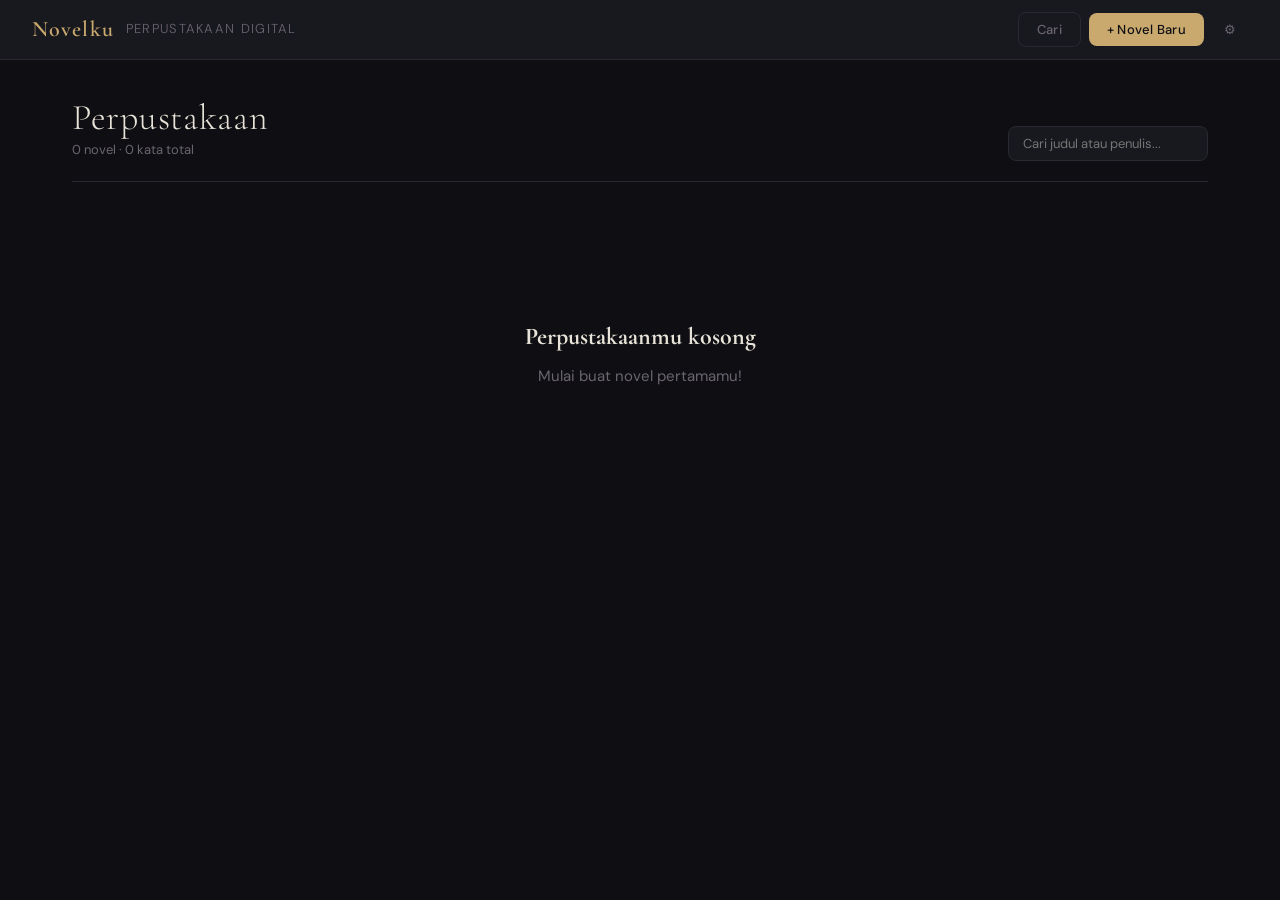
==== commit 01db3563: "Add files via upload" ====
--- a/chapters.html
+++ b/chapters.html
@@ -265,21 +265,20 @@
   if(!chapters.length){el.innerHTML='<div class="empty-state" style="padding:48px 20px"><h3>Belum ada bab</h3><p style="margin-top:8px">'+(statusFilter?'Tidak ada bab dengan status ini.':'Mulai tulis bab pertamamu!')+'</p></div>';return;}
   el.innerHTML=chapters.map((ch,i)=>
     '<div class="chapter-item" data-id="'+ch.id+'">'+
-      '<div class="chapter-num">'+(ch.order||i+1)+'</div>'+
-      '<div class="chapter-info">'+
-        '<div class="chapter-title-text">'+ch.title+'</div>'+
-        '<div class="chapter-meta">'+statusBadge(ch.status||'draft')+'<span>'+wordCount(ch.content||'')+' kata</span>'+(ch.updatedAt?'<span>\u00b7 '+formatDate(ch.updatedAt)+'</span>':'')+(ch.drafts&&ch.drafts.length?'<span style="color:var(--accent)">\u00b7 '+ch.drafts.length+' versi</span>':'')+'</div>'+
-      '</div>'+
-      '<div class="chapter-actions">'+
-        '<button class="btn-icon" onclick="event.stopPropagation();openEditChapter(\''+ch.id+'\')">Edit</button>'+
-        '<button class="btn-icon btn-icon-danger" onclick="event.stopPropagation();openDelChapter(\''+ch.id+'\')">Hapus</button>'+
-      '</div>'+
-      '<button class="btn btn-ghost" style="font-size:12px;padding:6px 12px;flex-shrink:0" onclick="event.stopPropagation();location.href=\'reader.html?novelId='+NOVEL_ID+'&chapterId='+ch.id+'\'">Baca</button>'+
+      '<div class="chapter-item-left" onclick="location.href=\'editor.html?novelId='+NOVEL_ID+'&chapterId='+ch.id+'\'">'+
+        '<div class="chapter-num">'+(ch.order||i+1)+'</div>'+
+        '<div class="chapter-info">'+
+          '<div class="chapter-title-text">'+ch.title+'</div>'+
+          '<div class="chapter-meta">'+statusBadge(ch.status||'draft')+'<span>'+wordCount(ch.content||'')+' kata</span>'+(ch.updatedAt?'<span>\u00b7 '+formatDate(ch.updatedAt)+'</span>':'')+(ch.drafts&&ch.drafts.length?'<span style="color:var(--accent)">\u00b7 '+ch.drafts.length+' versi</span>':'')+'</div>'+
+        '</div>'+
+      '</div>'+
+      '<div class="chapter-item-right">'+
+        '<button class="btn-icon" onclick="openEditChapter(\''+ch.id+'\')">Edit</button>'+
+        '<button class="btn-icon btn-icon-danger" onclick="openDelChapter(\''+ch.id+'\')">Hapus</button>'+
+        '<button class="btn btn-ghost" style="font-size:12px;padding:6px 10px" onclick="location.href=\'reader.html?novelId='+NOVEL_ID+'&chapterId='+ch.id+'\'">Baca</button>'+
+      '</div>'+
     '</div>'
   ).join('');
-  document.querySelectorAll('.chapter-item').forEach(el=>{
-    el.addEventListener('click',()=>location.href='editor.html?novelId='+NOVEL_ID+'&chapterId='+el.dataset.id);
-  });
 }
 
 function renderCharacters(){
--- a/style.css
+++ b/style.css
@@ -109,14 +109,15 @@
 
 /* CHAPTER LIST */
 .chapter-list { display:flex; flex-direction:column; gap:8px; }
-.chapter-item { display:flex; align-items:center; gap:16px; padding:14px 18px; background:var(--surface); border:1px solid var(--border); border-radius:var(--radius); transition:all var(--transition); cursor:pointer; }
+.chapter-item { display:flex; align-items:center; gap:0; background:var(--surface); border:1px solid var(--border); border-radius:var(--radius); transition:all var(--transition); overflow:hidden; }
 .chapter-item:hover { border-color:var(--accent); }
+.chapter-item-left { display:flex; align-items:center; gap:14px; padding:14px 16px; flex:1; min-width:0; cursor:pointer; }
+.chapter-item-left:hover .chapter-title-text { color:var(--accent); }
+.chapter-item-right { display:flex; align-items:center; gap:4px; padding:8px 10px; flex-shrink:0; border-left:1px solid var(--border); }
 .chapter-num { width:28px; height:28px; border-radius:50%; background:rgba(201,169,110,0.12); color:var(--accent); font-size:12px; font-weight:600; display:flex; align-items:center; justify-content:center; flex-shrink:0; }
 .chapter-info { flex:1; min-width:0; }
-.chapter-title-text { font-size:15px; font-weight:500; white-space:nowrap; overflow:hidden; text-overflow:ellipsis; }
+.chapter-title-text { font-size:15px; font-weight:500; white-space:nowrap; overflow:hidden; text-overflow:ellipsis; transition:color var(--transition); }
 .chapter-meta { font-size:12px; color:var(--muted); margin-top:2px; display:flex; align-items:center; gap:8px; flex-wrap:wrap; }
-.chapter-actions { display:flex; gap:4px; opacity:0; transition:opacity var(--transition); flex-shrink:0; }
-.chapter-item:hover .chapter-actions { opacity:1; }
 
 /* SEARCH */
 .search-modal .modal { max-width:620px; }
@@ -275,8 +276,9 @@
   .filter-bar { width:100%; }
   .stats-row { gap:16px; }
   .novel-grid { grid-template-columns:repeat(auto-fill,minmax(160px,1fr)); gap:14px; }
-  .chapter-item { gap:10px; padding:12px 12px; }
-  .chapter-actions { gap:2px; }
+  .chapter-item-left { padding:12px; gap:10px; }
+  .chapter-item-right { padding:6px 8px; gap:2px; }
+  .chapter-item-right .btn { font-size:11px; padding:4px 8px; }
   .settings-panel { width:100%; right:-100%; }
   .modal { padding:20px; }
   .novel-title-lg { font-size:28px; }
